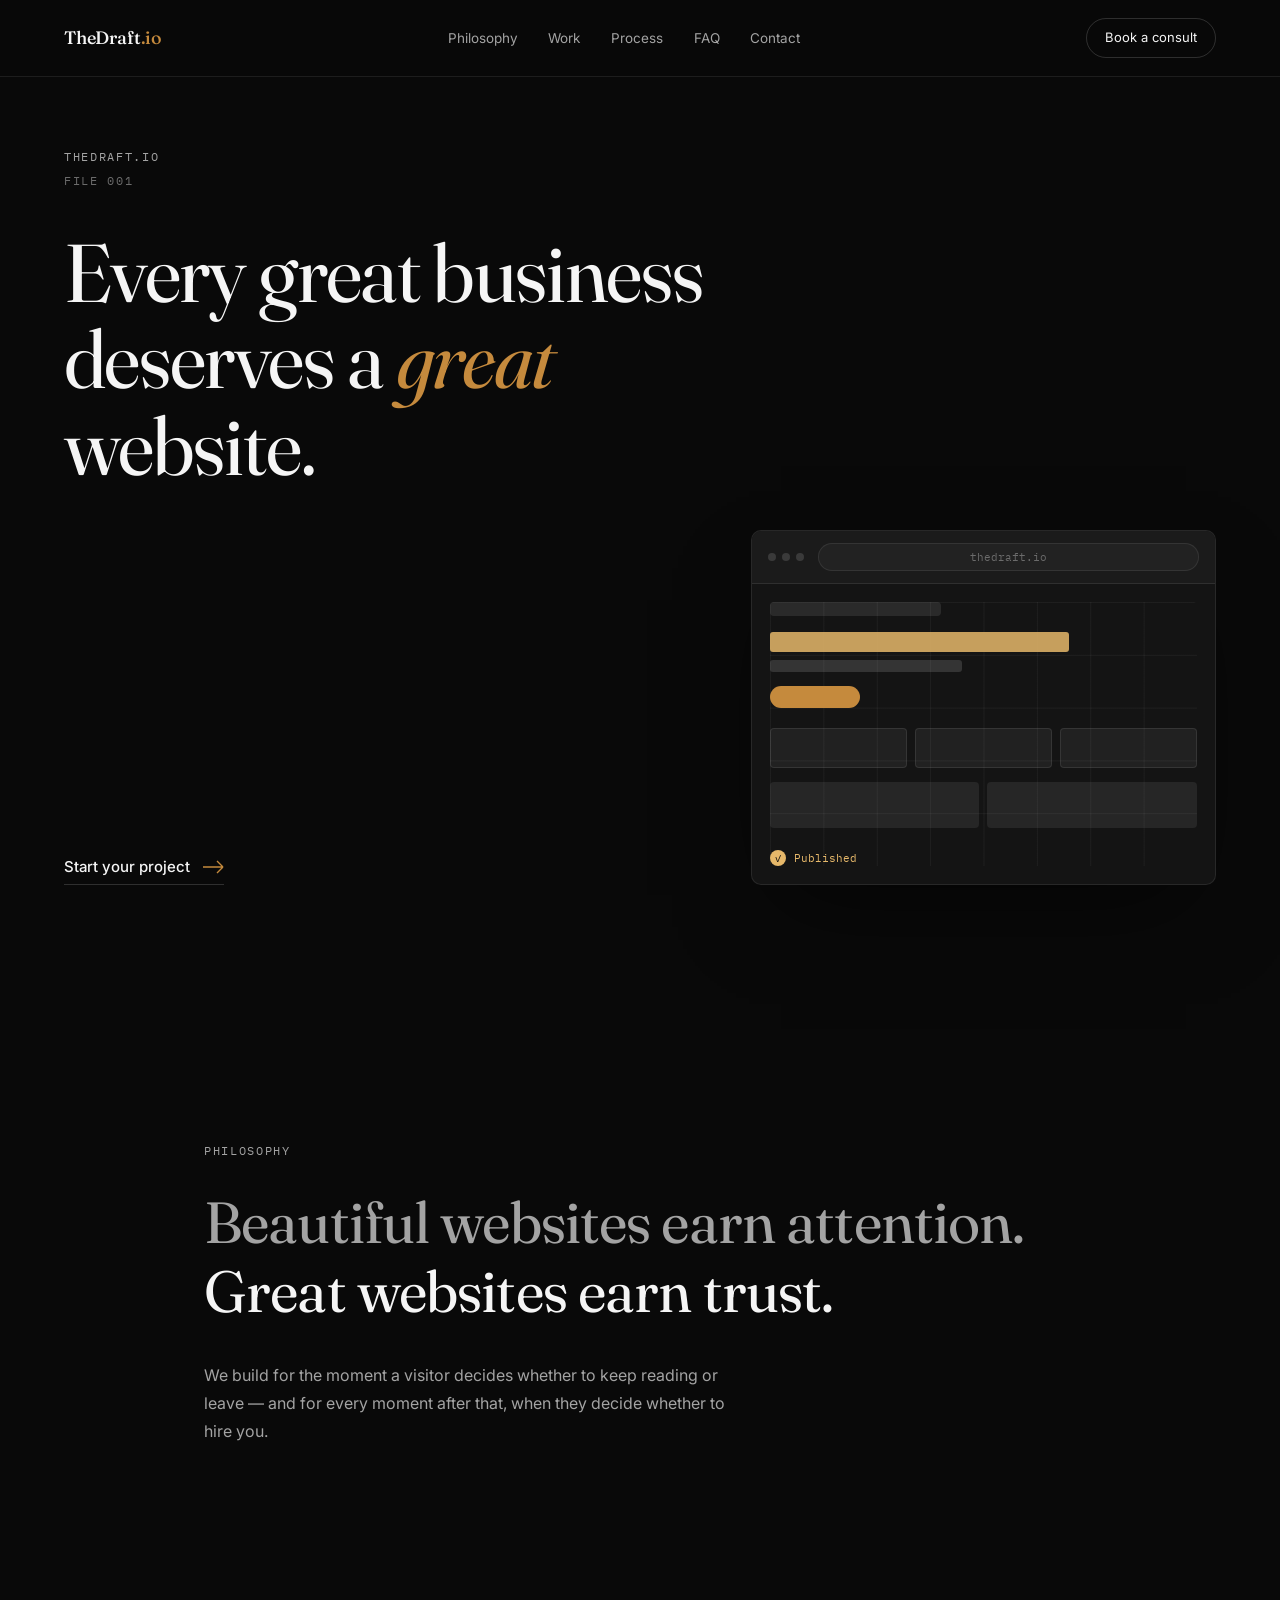
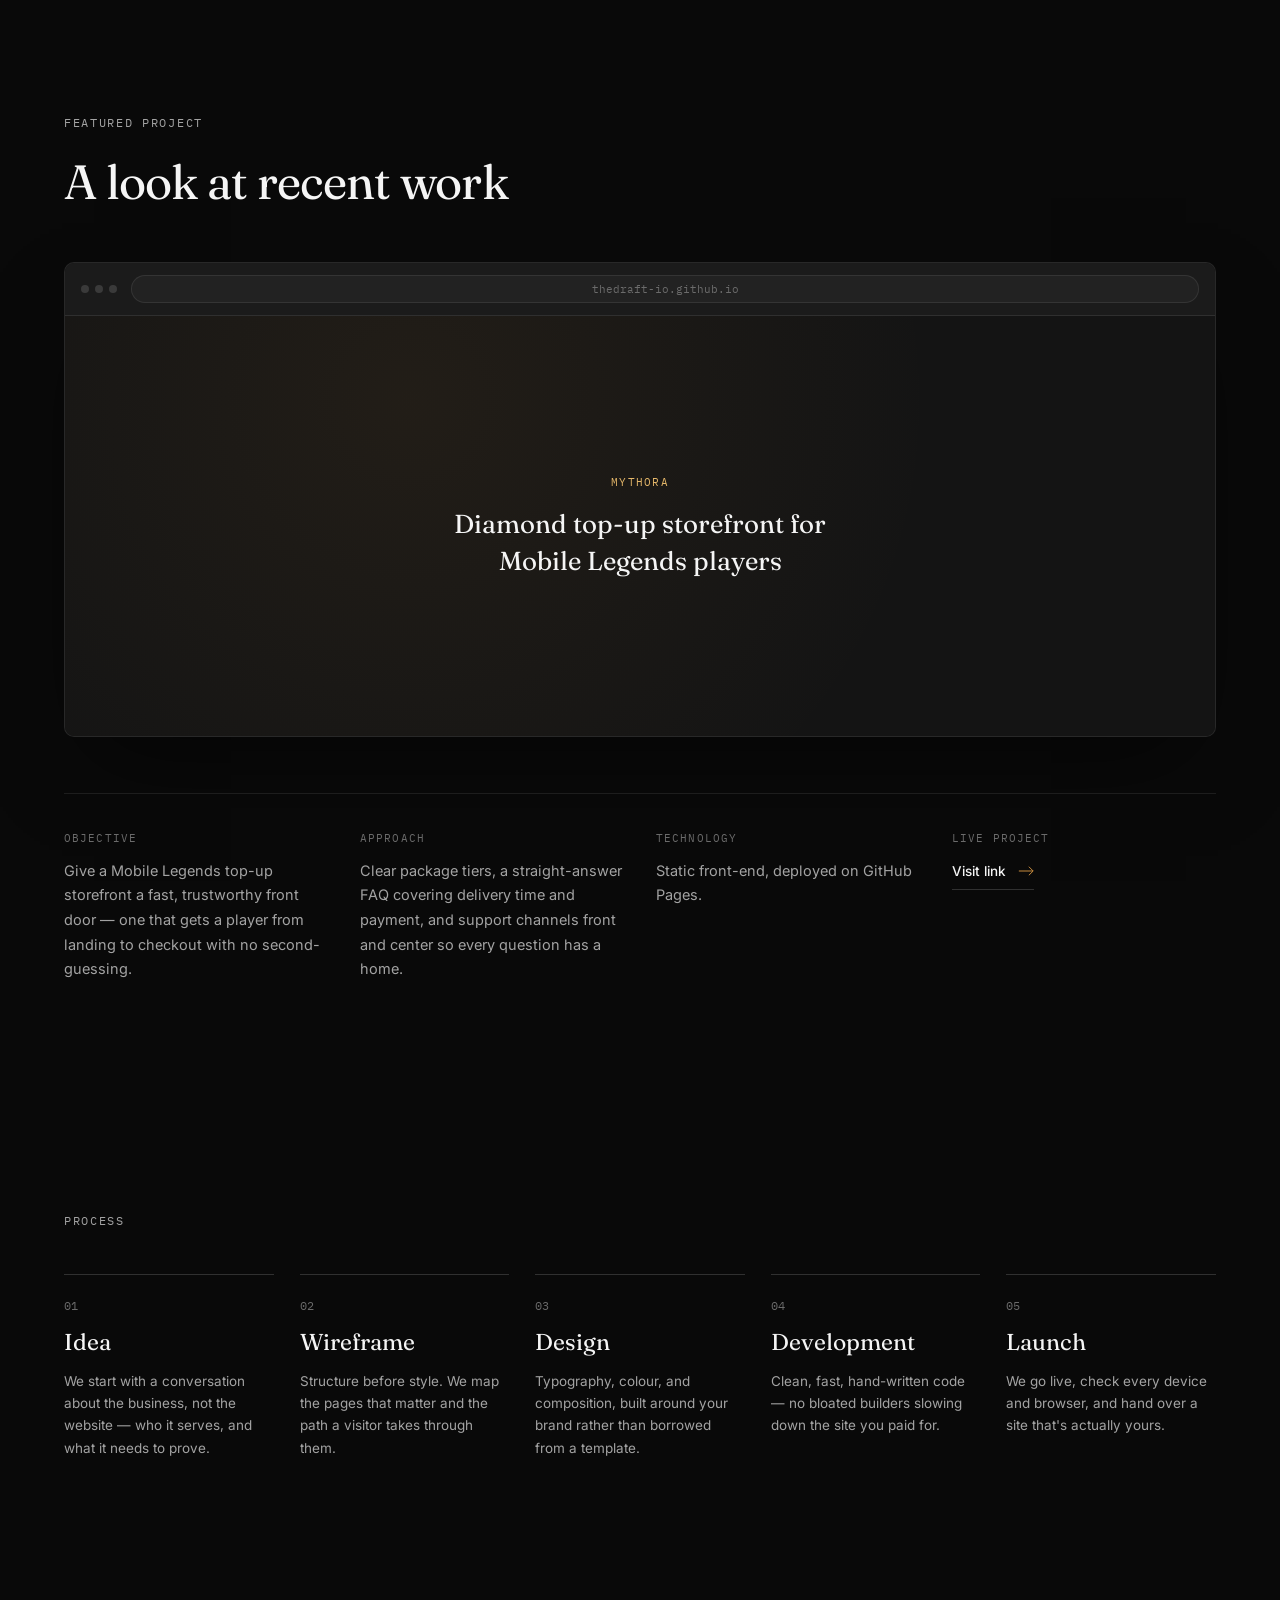
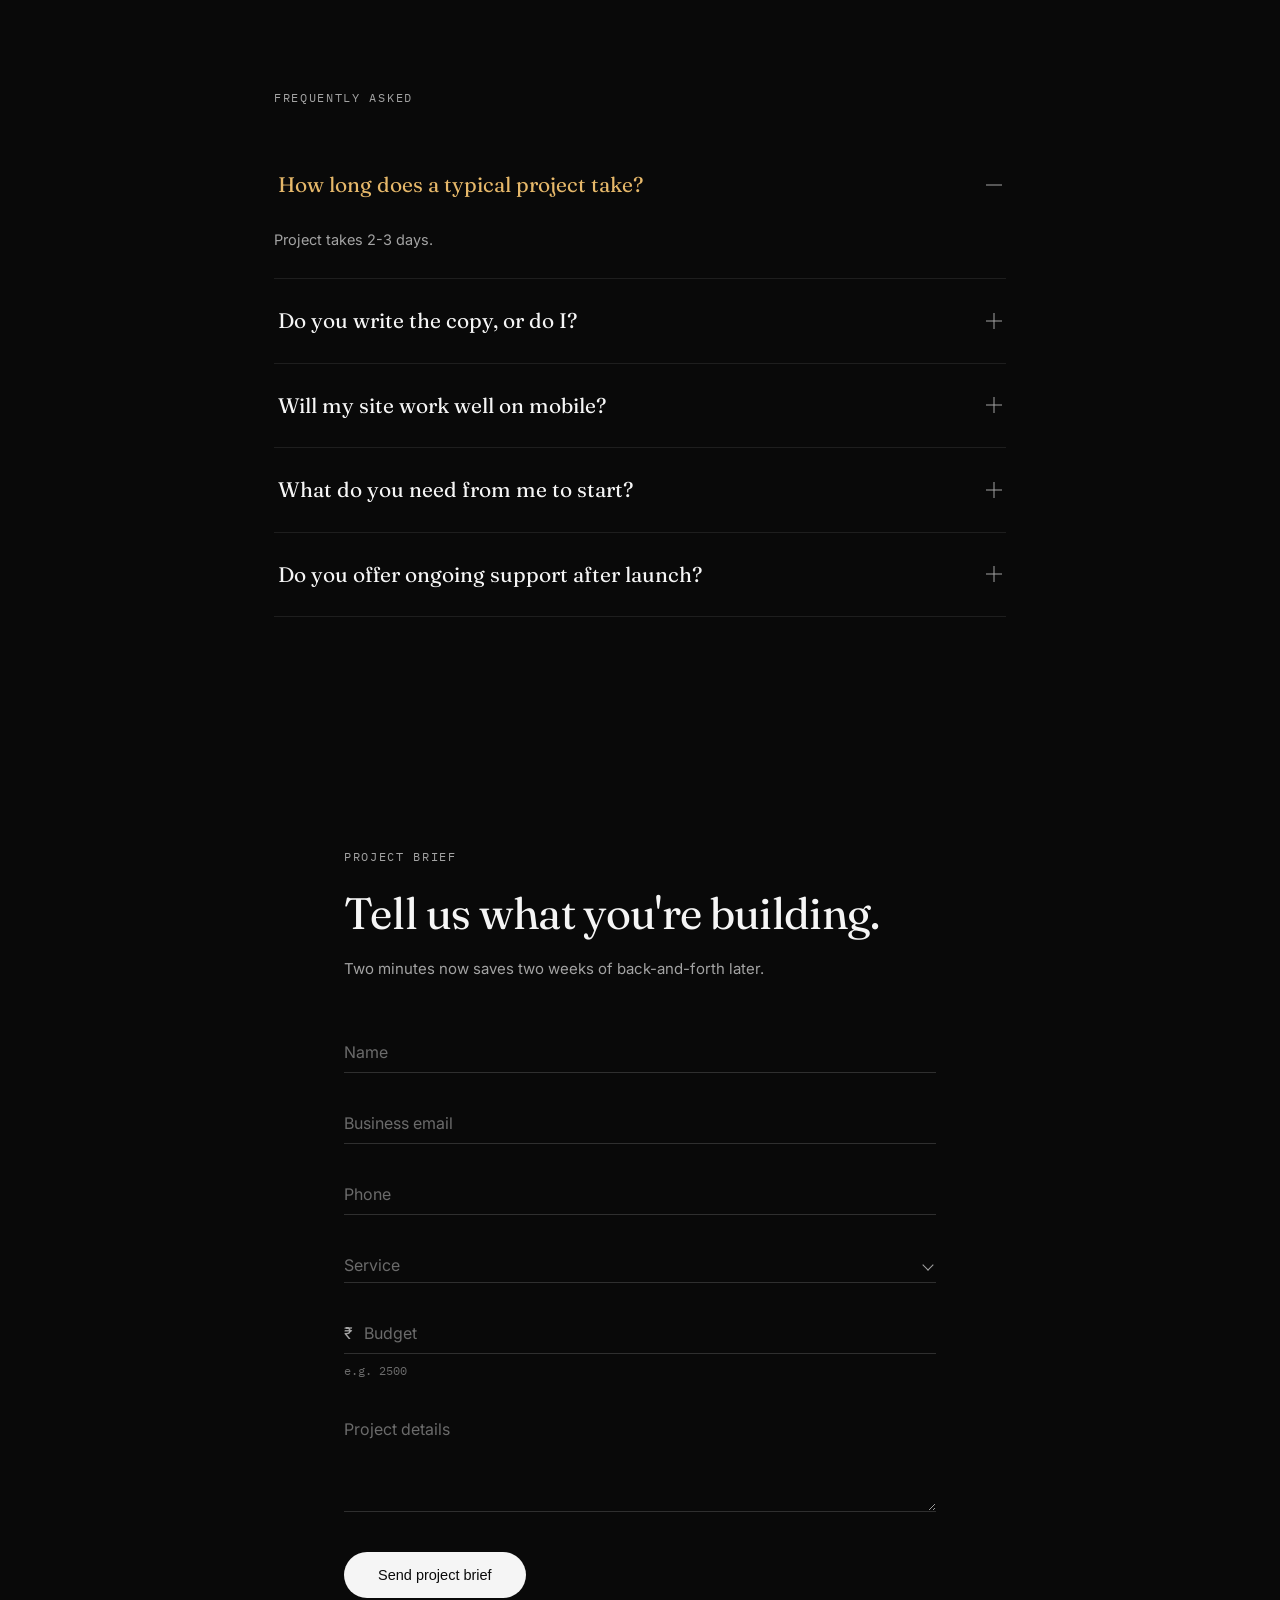
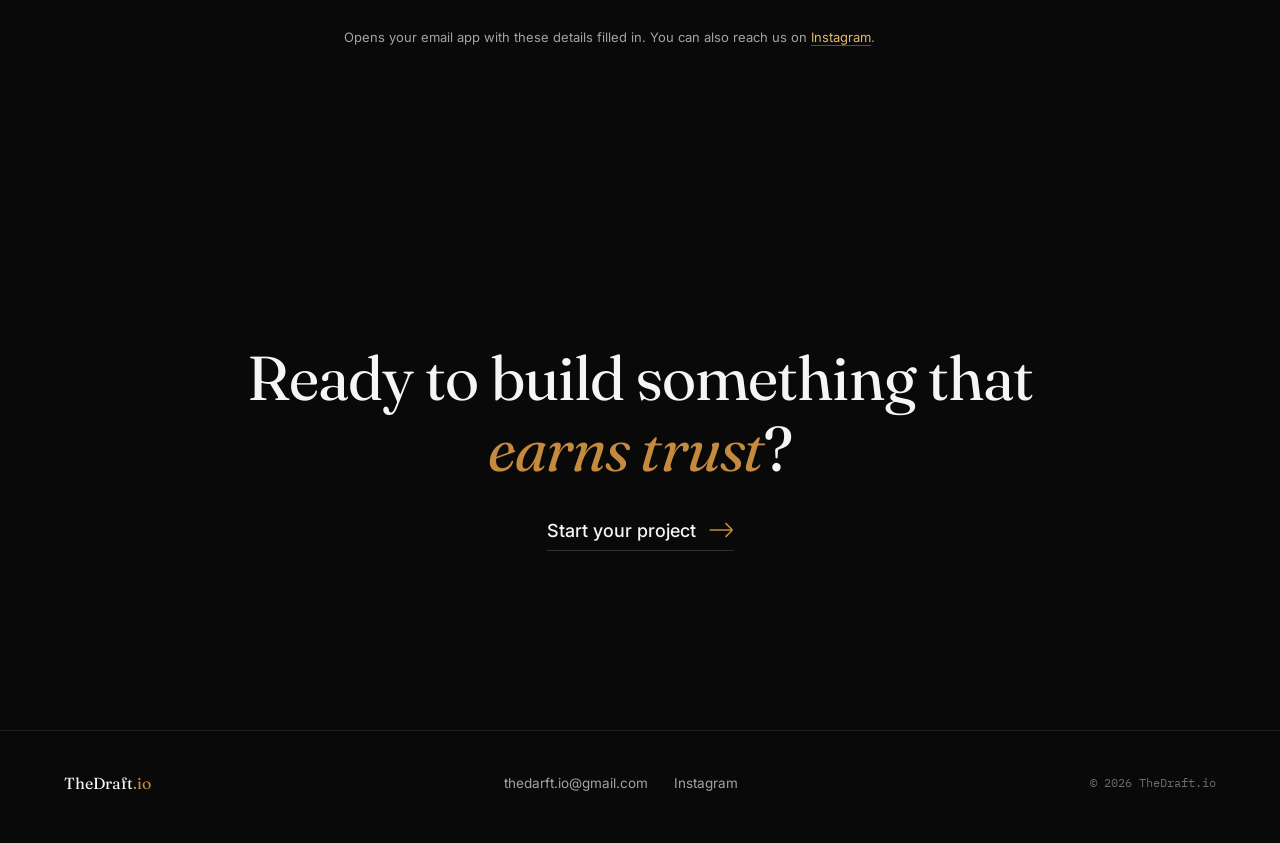
==== index.html @ 15a7a0ca "Rename index-8.html to index.html" ====
<!DOCTYPE html>
<html lang="en">
<head>
<meta charset="UTF-8">
<meta name="viewport" content="width=device-width, initial-scale=1.0">
<title>TheDraft.io — Every great business deserves a great website</title>
<meta name="description" content="TheDraft.io designs and builds websites, landing pages, and interfaces for businesses that want to be taken seriously online.">
<link rel="preconnect" href="https://fonts.googleapis.com">
<link rel="preconnect" href="https://fonts.gstatic.com" crossorigin>
<link href="https://fonts.googleapis.com/css2?family=Fraunces:opsz,wght@9..144,300;9..144,400;9..144,500;9..144,600&family=Inter:wght@300;400;500;600&family=IBM+Plex+Mono:wght@400;500&display=swap" rel="stylesheet">
<link rel="stylesheet" href="style.css">
</head>
<body>

<!-- ================= NAV ================= -->
<header class="nav" id="nav">
  <div class="nav__inner">
    <a href="#top" class="nav__mark">TheDraft<span class="nav__dot">.io</span></a>
    <nav class="nav__links" aria-label="Primary">
      <a href="#philosophy">Philosophy</a>
      <a href="#work">Work</a>
      <a href="#process">Process</a>
      <a href="#faq">FAQ</a>
      <a href="#contact">Contact</a>
    </nav>
    <a href="#contact" class="nav__cta"><span>Book a consult</span></a>
  </div>
</header>

<main>

  <!-- ================= HERO ================= -->
  <section class="hero" id="top">
    <div class="hero__grid">
      <div class="hero__top-left">
        <span class="eyebrow">TheDraft.io</span>
        <span class="eyebrow eyebrow--file">FILE 001</span>
      </div>

      <h1 class="hero__headline">
        Every great business deserves a <em>great</em> website.
      </h1>

      <div class="hero__bottom-left">
        <a href="#contact" class="link-arrow">
          <span>Start your project</span>
          <svg width="22" height="14" viewBox="0 0 22 14" fill="none" aria-hidden="true"><path d="M1 7H21M21 7L15 1M21 7L15 13" stroke="currentColor" stroke-width="1.4"/></svg>
        </a>
      </div>

      <div class="hero__browser" aria-hidden="true">
        <div class="browser">
          <div class="browser__chrome">
            <div class="browser__dots"><span></span><span></span><span></span></div>
            <div class="browser__bar">thedraft.io</div>
          </div>
          <div class="browser__canvas">
            <div class="bstage bstage-grid"></div>
            <div class="bstage bstage-navbar"></div>
            <div class="bstage bstage-hero">
              <div class="bstage-hero__line bstage-hero__line--lg"></div>
              <div class="bstage-hero__line bstage-hero__line--sm"></div>
            </div>
            <div class="bstage bstage-cta"></div>
            <div class="bstage bstage-services"><span></span><span></span><span></span></div>
            <div class="bstage bstage-portfolio"><span></span><span></span></div>
            <div class="bstage bstage-published"><span class="check">✓</span> Published</div>
          </div>
        </div>
      </div>
    </div>
  </section>

  <!-- ================= PHILOSOPHY ================= -->
  <section class="philosophy" id="philosophy">
    <p class="eyebrow">Philosophy</p>
    <p class="philosophy__statement">
      Beautiful websites earn attention.<br>
      <span class="statement--accent">Great websites earn trust.</span>
    </p>
    <p class="philosophy__sub">
      We build for the moment a visitor decides whether to keep reading or leave —
      and for every moment after that, when they decide whether to hire you.
    </p>
  </section>

  <!-- ================= FEATURED WORK ================= -->
  <section class="project" id="work">
    <div class="project__head">
      <span class="eyebrow">Featured Project</span>
      <h2 class="project__title">A look at recent work</h2>
    </div>

    <div class="project__frame">
      <div class="browser browser--large">
        <div class="browser__chrome">
          <div class="browser__dots"><span></span><span></span><span></span></div>
          <div class="browser__bar">thedraft-io.github.io</div>
        </div>
        <div class="browser__viewport">
          <div class="project__preview">
            <span class="project__preview-eyebrow">Mythora</span>
            <p class="project__preview-line">Diamond top-up storefront for Mobile Legends players</p>
          </div>
        </div>
      </div>
    </div>

    <div class="project__meta">
      <div class="project__meta-col">
        <span class="meta-label">Objective</span>
        <p>Give a Mobile Legends top-up storefront a fast, trustworthy front door — one that gets a player from landing to checkout with no second-guessing.</p>
      </div>
      <div class="project__meta-col">
        <span class="meta-label">Approach</span>
        <p>Clear package tiers, a straight-answer FAQ covering delivery time and payment, and support channels front and center so every question has a home.</p>
      </div>
      <div class="project__meta-col">
        <span class="meta-label">Technology</span>
        <p>Static front-end, deployed on GitHub Pages.</p>
      </div>
      <div class="project__meta-col">
        <span class="meta-label">Live Project</span>
        <p><a href="https://thedraft-io.github.io/Mythora.mlbb.topup/" target="_blank" rel="noopener noreferrer" class="link-arrow link-arrow--small">
          <span>Visit link</span>
          <svg width="16" height="10" viewBox="0 0 22 14" fill="none" aria-hidden="true"><path d="M1 7H21M21 7L15 1M21 7L15 13" stroke="currentColor" stroke-width="1.4"/></svg>
        </a></p>
      </div>
    </div>
  </section>

  <!-- ================= PROCESS ================= -->
  <section class="process" id="process">
    <span class="eyebrow">Process</span>
    <ol class="process__list">
      <li class="process__item">
        <span class="process__index">01</span>
        <span class="process__name">Idea</span>
        <p class="process__desc">We start with a conversation about the business, not the website — who it serves, and what it needs to prove.</p>
      </li>
      <li class="process__item">
        <span class="process__index">02</span>
        <span class="process__name">Wireframe</span>
        <p class="process__desc">Structure before style. We map the pages that matter and the path a visitor takes through them.</p>
      </li>
      <li class="process__item">
        <span class="process__index">03</span>
        <span class="process__name">Design</span>
        <p class="process__desc">Typography, colour, and composition, built around your brand rather than borrowed from a template.</p>
      </li>
      <li class="process__item">
        <span class="process__index">04</span>
        <span class="process__name">Development</span>
        <p class="process__desc">Clean, fast, hand-written code — no bloated builders slowing down the site you paid for.</p>
      </li>
      <li class="process__item">
        <span class="process__index">05</span>
        <span class="process__name">Launch</span>
        <p class="process__desc">We go live, check every device and browser, and hand over a site that's actually yours.</p>
      </li>
    </ol>
  </section>

  <!-- ================= FAQ ================= -->
  <section class="faq" id="faq">
    <span class="eyebrow">Frequently Asked</span>
    <div class="faq__list">
      <details class="faq__item" open>
        <summary><span>How long does a typical project take?</span><span class="faq__icon" aria-hidden="true"></span></summary>
        <p>Project takes 2-3 days.</p>
      </details>
      <details class="faq__item">
        <summary><span>Do you write the copy, or do I?</span><span class="faq__icon" aria-hidden="true"></span></summary>
        <p>Either works. We can draft copy for you to refine, or build around content you already have — whatever gets to a better result faster.</p>
      </details>
      <details class="faq__item">
        <summary><span>Will my site work well on mobile?</span><span class="faq__icon" aria-hidden="true"></span></summary>
        <p>Every project is designed mobile-first, then scaled up — not the other way around. It's tested across real devices before launch.</p>
      </details>
      <details class="faq__item">
        <summary><span>What do you need from me to start?</span><span class="faq__icon" aria-hidden="true"></span></summary>
        <p>A short brief — your business, your goals, and a budget range — is enough to begin. The form below takes about two minutes.</p>
      </details>
      <details class="faq__item">
        <summary><span>Do you offer ongoing support after launch?</span><span class="faq__icon" aria-hidden="true"></span></summary>
        <p>Yes. We're reachable directly by email, and happy to make updates or improvements as your business grows.</p>
      </details>
    </div>
  </section>

  <!-- ================= CONTACT FORM ================= -->
  <section class="brief" id="contact">
    <div class="brief__head">
      <span class="eyebrow">Project Brief</span>
      <h2>Tell us what you're building.</h2>
      <p>Two minutes now saves two weeks of back-and-forth later.</p>
    </div>

    <form class="brief__form" action="mailto:thedarft.io@gmail.com" method="post" enctype="text/plain">
      <div class="field">
        <input type="text" id="f-name" name="Name" required placeholder=" ">
        <label for="f-name">Name</label>
      </div>

      <div class="field">
        <input type="email" id="f-email" name="Email" required placeholder=" ">
        <label for="f-email">Business email</label>
      </div>

      <div class="field">
        <input type="tel" id="f-phone" name="Phone" required placeholder=" ">
        <label for="f-phone">Phone</label>
      </div>

      <div class="field field--select">
        <select id="f-service" name="Service" required>
          <option value="" disabled selected hidden></option>
          <option>Web Development</option>
          <option>Landing Pages</option>
          <option>UI/UX Design</option>
          <option>Website Redesign</option>
        </select>
        <label for="f-service">Service</label>
      </div>

      <div class="field field--budget">
        <span class="field__prefix" aria-hidden="true">₹</span>
        <input type="text" inputmode="numeric" pattern="[0-9]*" id="f-budget" name="Budget" required placeholder=" ">
        <label for="f-budget">Budget</label>
      </div>
      <p class="field__hint">e.g. 2500</p>

      <div class="field field--textarea">
        <textarea id="f-details" name="Project details" required rows="4" placeholder=" "></textarea>
        <label for="f-details">Project details</label>
      </div>

      <button type="submit" class="submit-btn"><span>Send project brief</span></button>
      <p class="brief__note">Opens your email app with these details filled in. You can also reach us on <a href="https://www.instagram.com/the_draft.io" target="_blank" rel="noopener noreferrer">Instagram</a>.</p>
    </form>
  </section>

  <!-- ================= FINAL CTA ================= -->
  <section class="final-cta">
    <h2>Ready to build something that <em>earns trust</em>?</h2>
    <a href="#contact" class="link-arrow link-arrow--large">
      <span>Start your project</span>
      <svg width="26" height="16" viewBox="0 0 22 14" fill="none" aria-hidden="true"><path d="M1 7H21M21 7L15 1M21 7L15 13" stroke="currentColor" stroke-width="1.4"/></svg>
    </a>
  </section>

</main>

<!-- ================= FOOTER ================= -->
<footer class="footer">
  <div class="footer__inner">
    <span class="footer__mark">TheDraft<span class="nav__dot">.io</span></span>
    <div class="footer__links">
      <a href="mailto:thedarft.io@gmail.com">thedarft.io@gmail.com</a>
      <a href="https://www.instagram.com/the_draft.io" target="_blank" rel="noopener noreferrer">Instagram</a>
    </div>
    <span class="footer__note">© 2026 TheDraft.io</span>
  </div>
</footer>

</body>
</html>
---- style.css ----
/* ============================================================
   TheDraft.io — CSS-only build (no JavaScript)
   ============================================================ */

:root {
  --bg: #090909;
  --surface: #141414;
  --surface-2: #1b1b1b;
  --text: #F5F5F5;
  --text-secondary: #A3A3A3;
  --text-tertiary: #6b6b6b;
  --accent: #C58A3D;
  --highlight: #E6B86A;
  --line: rgba(245,245,245,0.09);
  --line-strong: rgba(245,245,245,0.16);

  --serif: "Fraunces", Georgia, serif;
  --sans: "Inter", -apple-system, BlinkMacSystemFont, sans-serif;
  --mono: "IBM Plex Mono", monospace;

  --ease: cubic-bezier(0.16, 1, 0.3, 1);
  --gutter: clamp(20px, 5vw, 64px);
  --col-gap: clamp(16px, 2vw, 28px);
}

*, *::before, *::after { box-sizing: border-box; }

html { scroll-behavior: smooth; }

@media (prefers-reduced-motion: reduce) {
  html { scroll-behavior: auto; }
  *, *::before, *::after {
    animation-duration: 0.001ms !important;
    animation-iteration-count: 1 !important;
    transition-duration: 0.001ms !important;
  }
}

body {
  margin: 0;
  background: var(--bg);
  color: var(--text);
  font-family: var(--sans);
  font-weight: 400;
  line-height: 1.5;
  -webkit-font-smoothing: antialiased;
  overflow-x: hidden;
  scroll-padding-top: 90px;
}

a { color: inherit; text-decoration: none; }
ul, ol { margin: 0; padding: 0; list-style: none; }

:focus-visible { outline: 1.5px solid var(--highlight); outline-offset: 3px; }

.eyebrow {
  display: block;
  font-family: var(--mono);
  font-size: 12px;
  letter-spacing: 0.14em;
  text-transform: uppercase;
  color: var(--text-secondary);
}

em { color: var(--accent); font-style: italic; }

/* ============================================================
   NAV — always-on glass, no scroll-driven JS
   ============================================================ */
.nav {
  position: sticky;
  top: 0; left: 0; right: 0;
  z-index: 100;
  padding: 18px var(--gutter);
  background: rgba(9,9,9,0.72);
  backdrop-filter: blur(14px) saturate(140%);
  -webkit-backdrop-filter: blur(14px) saturate(140%);
  border-bottom: 1px solid var(--line);
}
.nav__inner {
  max-width: 1400px;
  margin: 0 auto;
  display: flex;
  align-items: center;
  justify-content: space-between;
  gap: 24px;
}
.nav__mark { font-family: var(--serif); font-size: 18px; font-weight: 500; letter-spacing: -0.01em; }
.nav__dot { color: var(--accent); }
.nav__links { display: flex; gap: clamp(16px, 2.4vw, 34px); font-size: 13.5px; color: var(--text-secondary); }
.nav__links a { position: relative; padding: 4px 0; transition: color 0.3s ease; }
.nav__links a:hover { color: var(--text); }
.nav__links a::after {
  content: "";
  position: absolute;
  left: 0; bottom: 0;
  width: 100%; height: 1px;
  background: var(--highlight);
  transform: scaleX(0);
  transform-origin: right;
  transition: transform 0.4s var(--ease);
}
.nav__links a:hover::after { transform: scaleX(1); transform-origin: left; }

.nav__cta {
  font-size: 13px;
  border: 1px solid var(--line-strong);
  padding: 9px 18px;
  border-radius: 100px;
  white-space: nowrap;
  transition: border-color 0.35s ease, background 0.35s ease, transform 0.35s ease;
  display: inline-block;
}
.nav__cta:hover { border-color: var(--accent); background: rgba(197,138,61,0.08); transform: translateY(-2px); }

@media (max-width: 780px) { .nav__links { display: none; } }

/* ============================================================
   HERO
   ============================================================ */
.hero {
  min-height: 100svh;
  padding: 60px var(--gutter) 80px;
  display: flex;
  flex-direction: column;
  justify-content: center;
}
.hero__grid {
  max-width: 1400px;
  margin: 0 auto;
  width: 100%;
  display: grid;
  grid-template-columns: repeat(12, 1fr);
  column-gap: var(--col-gap);
  row-gap: 40px;
  align-items: start;
}
.hero__top-left {
  grid-column: 1 / 6;
  display: flex;
  flex-direction: column;
  gap: 6px;
  opacity: 0;
  animation: fadeUp 0.8s var(--ease) 0.1s forwards;
}
.eyebrow--file { color: var(--text-tertiary); }

.hero__headline {
  grid-column: 1 / 8;
  font-family: var(--serif);
  font-weight: 400;
  font-size: clamp(38px, 6.4vw, 84px);
  line-height: 1.06;
  letter-spacing: -0.02em;
  margin: 0;
  opacity: 0;
  animation: fadeUp 0.9s var(--ease) 0.3s forwards, float 6s ease-in-out 1.4s infinite;
}

.hero__bottom-left {
  grid-column: 1 / 6;
  align-self: end;
  opacity: 0;
  animation: fadeUp 0.8s var(--ease) 0.9s forwards;
}

.hero__browser {
  grid-column: 8 / 13;
  align-self: center;
  opacity: 0;
  animation: fadeUp 0.9s var(--ease) 0.6s forwards;
}

@keyframes fadeUp {
  from { opacity: 0; transform: translateY(20px); }
  to { opacity: 1; transform: translateY(0); }
}
@keyframes float {
  0%, 100% { transform: translateY(0); }
  50% { transform: translateY(-8px); }
}

.link-arrow {
  display: inline-flex;
  align-items: center;
  gap: 12px;
  font-size: 15px;
  font-weight: 500;
  color: var(--text);
  border-bottom: 1px solid var(--line-strong);
  padding-bottom: 6px;
  transition: border-color 0.3s ease;
}
.link-arrow:hover { border-color: var(--highlight); }
.link-arrow svg { flex-shrink: 0; color: var(--accent); transition: transform 0.4s var(--ease); }
.link-arrow:hover svg { transform: translateX(5px); }
.link-arrow--small { font-size: 13.5px; }
.link-arrow--large { font-size: 18px; margin-top: 32px; }

/* Browser chrome (shared) */
.browser {
  background: var(--surface);
  border: 1px solid var(--line);
  border-radius: 10px;
  overflow: hidden;
  box-shadow: 0 40px 90px -30px rgba(0,0,0,0.6);
  transition: transform 0.5s var(--ease), box-shadow 0.5s var(--ease);
}
.hero__browser:hover .browser,
.project__frame:hover .browser {
  transform: translateY(-4px);
  box-shadow: 0 50px 110px -30px rgba(0,0,0,0.7);
}
.browser__chrome {
  display: flex;
  align-items: center;
  gap: 14px;
  padding: 12px 16px;
  background: var(--surface-2);
  border-bottom: 1px solid var(--line);
}
.browser__dots { display: flex; gap: 6px; }
.browser__dots span { width: 8px; height: 8px; border-radius: 50%; background: rgba(245,245,245,0.14); }
.browser__bar {
  flex: 1;
  font-family: var(--mono);
  font-size: 11px;
  color: var(--text-tertiary);
  background: rgba(245,245,245,0.03);
  border: 1px solid var(--line);
  border-radius: 100px;
  padding: 5px 12px;
  text-align: center;
}

.browser__canvas {
  position: relative;
  height: 300px;
  padding: 18px;
  display: flex;
  flex-direction: column;
  gap: 10px;
}
.bstage { opacity: 0; border-radius: 4px; animation: bstageIn 0.6s var(--ease) forwards; animation-iteration-count: 1; }
.bstage-grid { position: absolute; inset: 18px; background-image: linear-gradient(to right, rgba(245,245,245,0.05) 1px, transparent 1px), linear-gradient(to bottom, rgba(245,245,245,0.05) 1px, transparent 1px); background-size: 12.5% 100%, 100% 20%; z-index: 0; animation-delay: 1.2s; }
.bstage-navbar { height: 14px; width: 40%; background: rgba(245,245,245,0.1); z-index: 1; animation-delay: 1.5s; }
.bstage-hero { z-index: 1; display: flex; flex-direction: column; gap: 8px; margin-top: 6px; animation-delay: 1.8s; }
.bstage-hero__line { height: 12px; border-radius: 3px; background: rgba(245,245,245,0.14); }
.bstage-hero__line--lg { width: 70%; height: 20px; background: var(--highlight); opacity: 0.85; }
.bstage-hero__line--sm { width: 45%; }
.bstage-cta { z-index: 1; width: 90px; height: 22px; border-radius: 100px; background: var(--accent); margin-top: 4px; animation-delay: 2.1s; }
.bstage-services { z-index: 1; display: flex; gap: 8px; margin-top: 10px; animation-delay: 2.4s; }
.bstage-services span { flex: 1; height: 40px; border-radius: 4px; background: rgba(245,245,245,0.06); border: 1px solid var(--line); }
.bstage-portfolio { z-index: 1; display: flex; gap: 8px; margin-top: 4px; animation-delay: 2.7s; }
.bstage-portfolio span { flex: 1; height: 46px; border-radius: 4px; background: rgba(245,245,245,0.08); }
.bstage-published { z-index: 1; margin-top: auto; font-family: var(--mono); font-size: 11px; color: var(--highlight); display: flex; align-items: center; gap: 8px; animation-delay: 3s; }
.bstage-published .check { display: inline-flex; align-items: center; justify-content: center; width: 16px; height: 16px; border-radius: 50%; background: var(--highlight); color: #090909; font-size: 10px; }
@keyframes bstageIn { to { opacity: 1; } }

@media (max-width: 980px) {
  .hero__top-left, .hero__headline, .hero__bottom-left, .hero__browser { grid-column: 1 / 13; }
  .hero__headline { font-size: clamp(34px, 9vw, 52px); }
}

/* ============================================================
   PHILOSOPHY
   ============================================================ */
.philosophy {
  padding: clamp(80px, 12vw, 160px) var(--gutter);
  max-width: 1000px;
  margin: 0 auto;
}
.philosophy__statement {
  font-family: var(--serif);
  font-size: clamp(30px, 5vw, 58px);
  line-height: 1.18;
  letter-spacing: -0.015em;
  margin: 28px 0 36px;
  color: var(--text-secondary);
}
.statement--accent { color: var(--text); }
.philosophy__sub { max-width: 540px; font-size: 16px; line-height: 1.75; color: var(--text-secondary); margin: 0; }

/* ============================================================
   FEATURED WORK
   ============================================================ */
.project { padding: clamp(60px, 9vw, 120px) var(--gutter); max-width: 1400px; margin: 0 auto; }
.project__head { margin-bottom: 44px; }
.project__title { font-family: var(--serif); font-weight: 400; font-size: clamp(30px, 4vw, 48px); margin: 14px 0 0; letter-spacing: -0.015em; }

.browser--large .browser__viewport {
  height: clamp(240px, 40vw, 420px);
  position: relative;
  display: flex;
  align-items: center;
  justify-content: center;
  background: radial-gradient(circle at 30% 20%, rgba(197,138,61,0.08), transparent 60%), var(--surface);
}
.project__preview { text-align: center; padding: 40px; }
.project__preview-eyebrow {
  font-family: var(--mono);
  font-size: 11px;
  letter-spacing: 0.12em;
  text-transform: uppercase;
  color: var(--highlight);
  display: block;
  margin-bottom: 16px;
}
.project__preview-line {
  font-family: var(--serif);
  font-size: clamp(19px, 2.4vw, 26px);
  line-height: 1.4;
  color: var(--text);
  margin: 0;
  max-width: 420px;
}

.project__meta { margin-top: 56px; display: grid; grid-template-columns: repeat(4, 1fr); gap: 32px; border-top: 1px solid var(--line); padding-top: 36px; }
.meta-label { display: block; font-family: var(--mono); font-size: 11px; letter-spacing: 0.1em; text-transform: uppercase; color: var(--text-tertiary); margin-bottom: 12px; }
.project__meta-col p { font-size: 14.5px; line-height: 1.7; color: var(--text-secondary); margin: 0; }

@media (max-width: 900px) { .project__meta { grid-template-columns: repeat(2, 1fr); } }
@media (max-width: 560px) { .project__meta { grid-template-columns: 1fr; } }

/* ============================================================
   PROCESS
   ============================================================ */
.process { padding: clamp(60px, 9vw, 120px) var(--gutter); max-width: 1400px; margin: 0 auto; }
.process__list { margin-top: 44px; display: grid; grid-template-columns: repeat(5, 1fr); gap: var(--col-gap); }
.process__item {
  border-top: 1px solid var(--line-strong);
  padding-top: 22px;
  display: flex;
  flex-direction: column;
  gap: 10px;
  transition: border-color 0.4s ease, transform 0.4s ease;
}
.process__item:hover { border-top-color: var(--highlight); transform: translateY(-4px); }
.process__index { font-family: var(--mono); font-size: 12px; color: var(--text-tertiary); }
.process__item:hover .process__index { color: var(--highlight); }
.process__name { font-family: var(--serif); font-size: clamp(19px, 1.8vw, 23px); }
.process__desc { font-size: 13.5px; line-height: 1.65; color: var(--text-secondary); margin: 0; }

@media (max-width: 900px) { .process__list { grid-template-columns: repeat(2, 1fr); } }
@media (max-width: 560px) { .process__list { grid-template-columns: 1fr; } }

/* ============================================================
   FAQ — native <details>, no JS
   ============================================================ */
.faq { padding: clamp(60px, 9vw, 120px) var(--gutter); max-width: 860px; margin: 0 auto; }
.faq__list { margin-top: 36px; }
.faq__item { border-bottom: 1px solid var(--line); }
.faq__item summary {
  list-style: none;
  cursor: pointer;
  display: flex;
  align-items: center;
  justify-content: space-between;
  padding: 26px 4px;
  font-family: var(--serif);
  font-size: clamp(17px, 2vw, 21px);
  gap: 24px;
  transition: color 0.3s ease;
}
.faq__item summary:hover { color: var(--highlight); }
.faq__item summary::-webkit-details-marker { display: none; }
.faq__icon { position: relative; flex-shrink: 0; width: 16px; height: 16px; }
.faq__icon::before, .faq__icon::after { content: ""; position: absolute; background: var(--text-secondary); transition: transform 0.35s ease, opacity 0.35s ease; }
.faq__icon::before { top: 50%; left: 0; width: 100%; height: 1px; transform: translateY(-50%); }
.faq__icon::after { left: 50%; top: 0; height: 100%; width: 1px; transform: translateX(-50%); }
.faq__item[open] .faq__icon::after { opacity: 0; transform: translateX(-50%) rotate(90deg); }
.faq__item[open] summary { color: var(--highlight); }
.faq__item p { margin: 0 0 26px; max-width: 640px; font-size: 14.5px; line-height: 1.75; color: var(--text-secondary); }

/* ============================================================
   CONTACT FORM — CSS-only floating labels
   ============================================================ */
.brief { padding: clamp(60px, 9vw, 120px) var(--gutter); max-width: 720px; margin: 0 auto; }
.brief__head h2 { font-family: var(--serif); font-weight: 400; font-size: clamp(28px, 4vw, 44px); margin: 14px 0 12px; letter-spacing: -0.015em; }
.brief__head p { color: var(--text-secondary); font-size: 15px; margin: 0; }

.brief__form { margin-top: 48px; display: flex; flex-direction: column; gap: 26px; }

.field { position: relative; }
.field input, .field select, .field textarea {
  width: 100%;
  background: transparent;
  border: none;
  border-bottom: 1px solid var(--line-strong);
  color: var(--text);
  font-family: var(--sans);
  font-size: 16px;
  padding: 12px 0;
  outline: none;
  transition: border-color 0.3s ease;
  border-radius: 0;
}
.field--budget input { padding-left: 20px; }
.field textarea { resize: vertical; min-height: 90px; padding-top: 14px; }
.field input:focus, .field select:focus, .field textarea:focus { border-bottom-color: var(--highlight); }

.field label {
  position: absolute;
  left: 0; top: 12px;
  color: var(--text-tertiary);
  font-size: 16px;
  pointer-events: none;
  transition: transform 0.25s ease, font-size 0.25s ease, color 0.25s ease;
  transform-origin: left top;
}
.field--budget label { left: 20px; }

.field input:focus + label,
.field input:not(:placeholder-shown) + label,
.field textarea:focus + label,
.field textarea:not(:placeholder-shown) + label,
.field select:focus + label,
.field select:valid + label {
  transform: translateY(-22px);
  font-size: 11.5px;
  letter-spacing: 0.06em;
  text-transform: uppercase;
  color: var(--accent);
}

.field--select select { color: var(--text); appearance: none; }
.field--select::after {
  content: "";
  position: absolute;
  right: 4px; top: 20px;
  width: 8px; height: 8px;
  border-right: 1.4px solid var(--text-secondary);
  border-bottom: 1.4px solid var(--text-secondary);
  transform: rotate(45deg);
  pointer-events: none;
}
.field--select select:required:invalid { color: var(--text-tertiary); }
.field--select select option { background: var(--surface); color: var(--text); }

.field__prefix { position: absolute; left: 0; top: 12px; color: var(--text-secondary); font-size: 16px; }
.field__hint { margin: -18px 0 0; font-size: 11.5px; color: var(--text-tertiary); font-family: var(--mono); }

.submit-btn {
  margin-top: 8px;
  align-self: flex-start;
  background: var(--text);
  color: #0a0a0a;
  border: none;
  padding: 15px 34px;
  border-radius: 100px;
  font-size: 14.5px;
  font-weight: 500;
  cursor: pointer;
  transition: background 0.3s ease, transform 0.3s ease;
}
.submit-btn:hover { background: var(--highlight); transform: translateY(-2px); }
.brief__note { font-size: 13px; color: var(--text-secondary); margin: 4px 0 0; }
.brief__note a { color: var(--highlight); border-bottom: 1px solid rgba(230,184,106,0.4); }

/* ============================================================
   FINAL CTA
   ============================================================ */
.final-cta {
  padding: clamp(90px, 14vw, 200px) var(--gutter);
  max-width: 1000px;
  margin: 0 auto;
  text-align: center;
  display: flex;
  flex-direction: column;
  align-items: center;
}
.final-cta h2 {
  font-family: var(--serif);
  font-weight: 400;
  font-size: clamp(30px, 5.6vw, 62px);
  line-height: 1.15;
  letter-spacing: -0.015em;
  margin: 0;
}

/* ============================================================
   FOOTER
   ============================================================ */
.footer { border-top: 1px solid var(--line); padding: 40px var(--gutter) 48px; }
.footer__inner { max-width: 1400px; margin: 0 auto; display: flex; flex-wrap: wrap; align-items: center; justify-content: space-between; gap: 20px; }
.footer__mark { font-family: var(--serif); font-size: 16px; }
.footer__links { display: flex; gap: 26px; font-size: 13.5px; color: var(--text-secondary); }
.footer__links a { transition: color 0.3s ease; }
.footer__links a:hover { color: var(--highlight); }
.footer__note { font-size: 12px; color: var(--text-tertiary); font-family: var(--mono); }
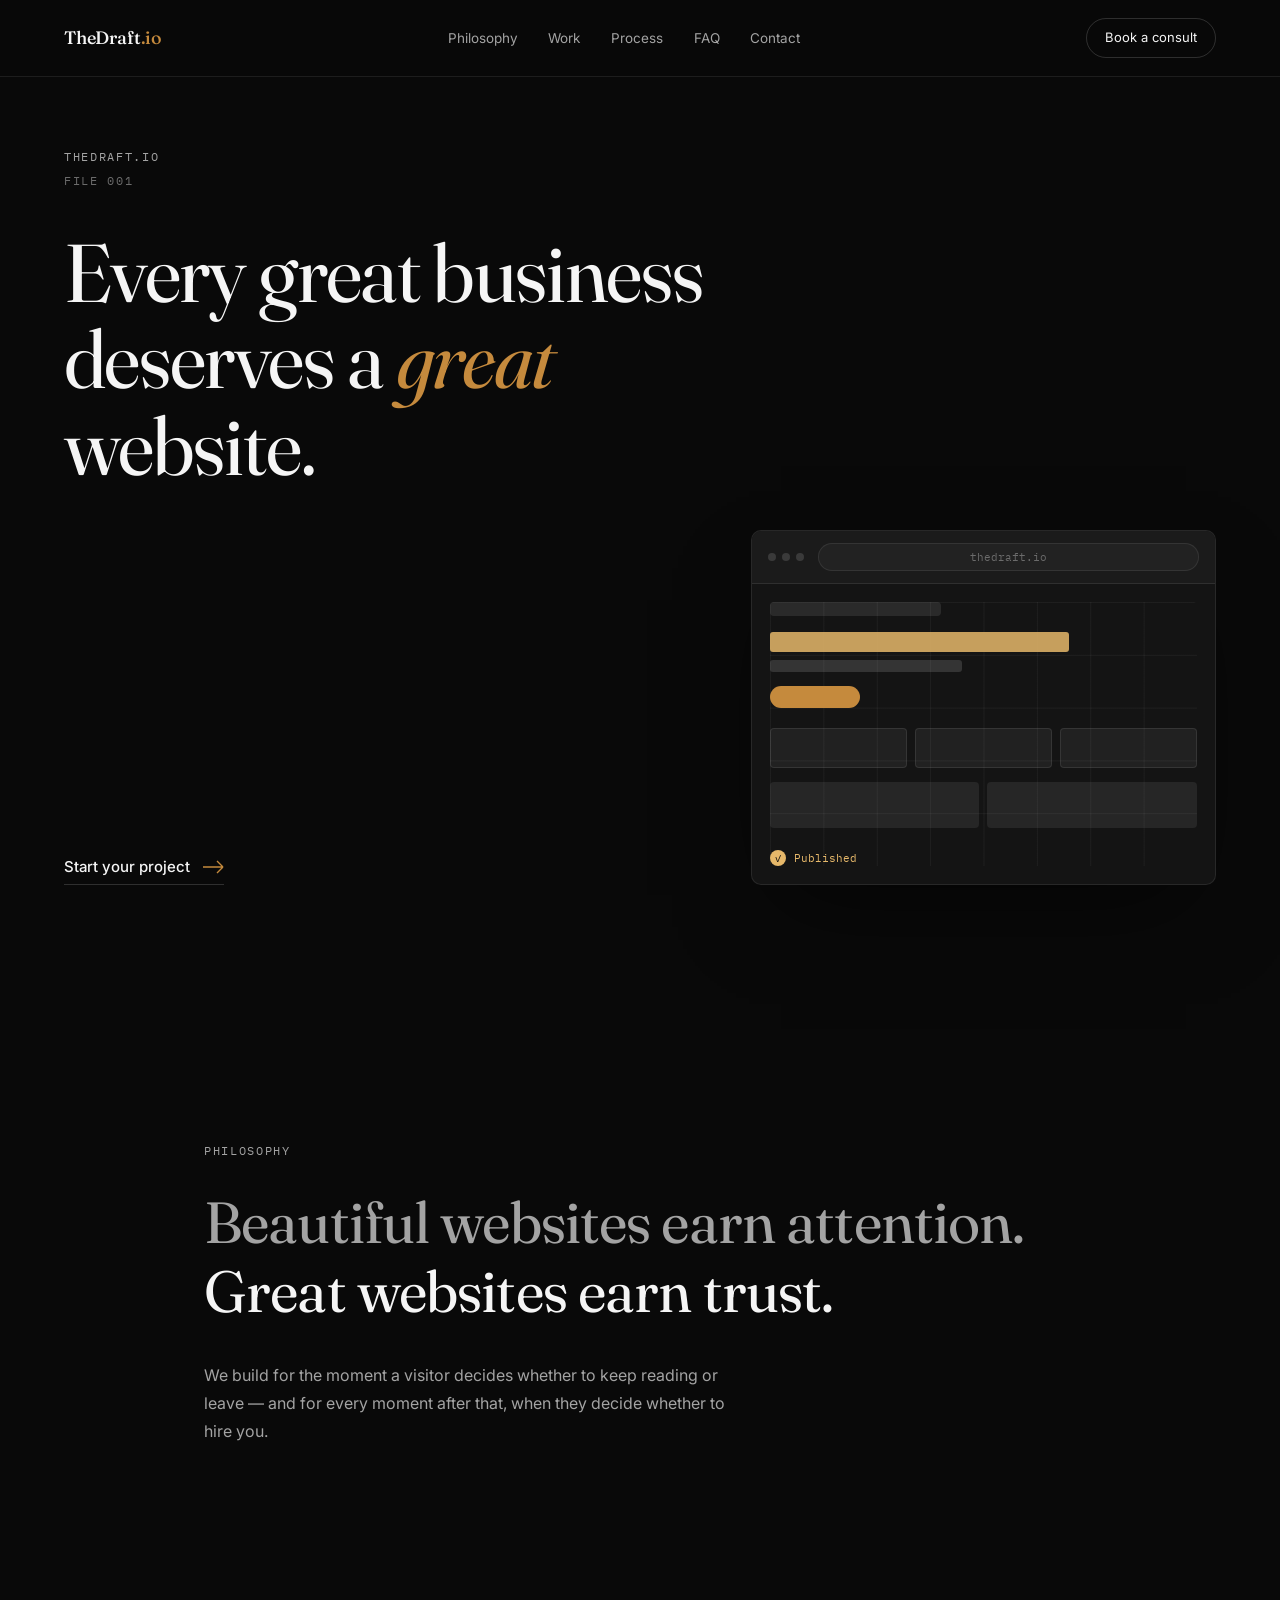
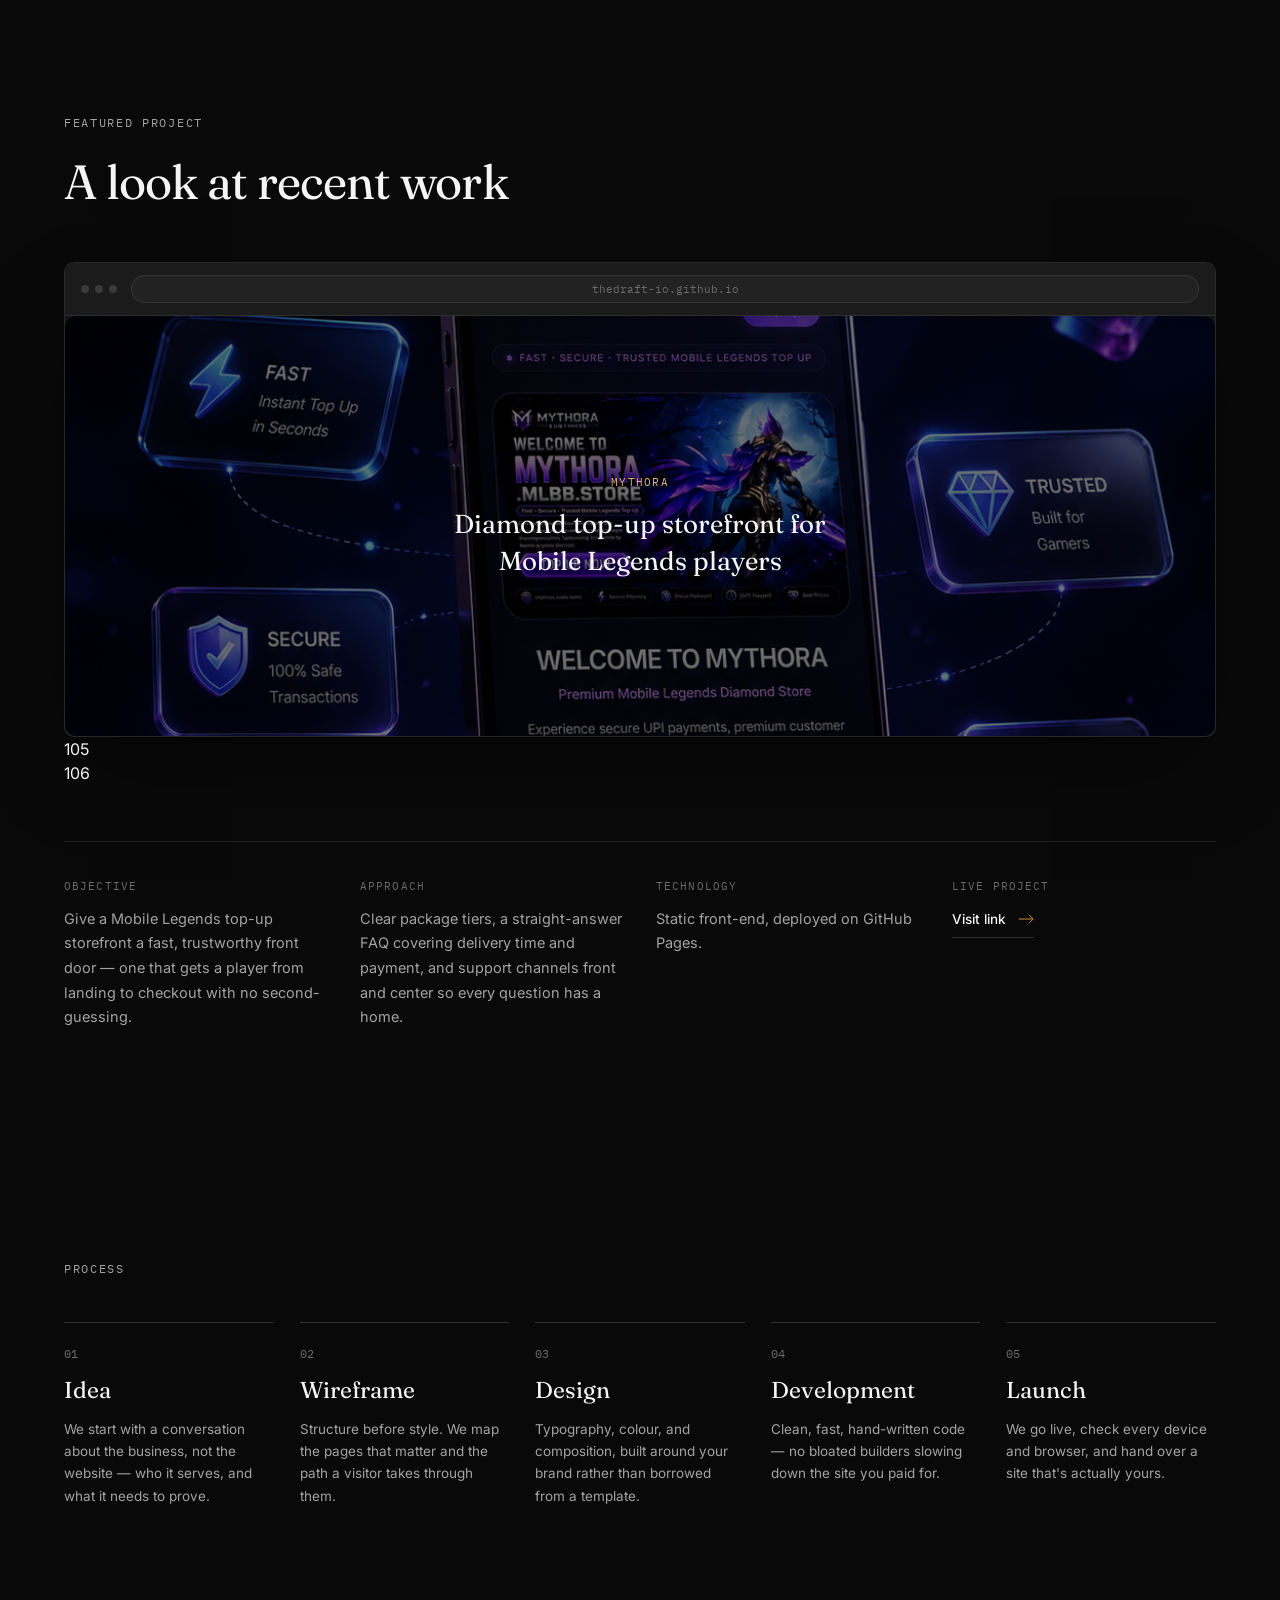
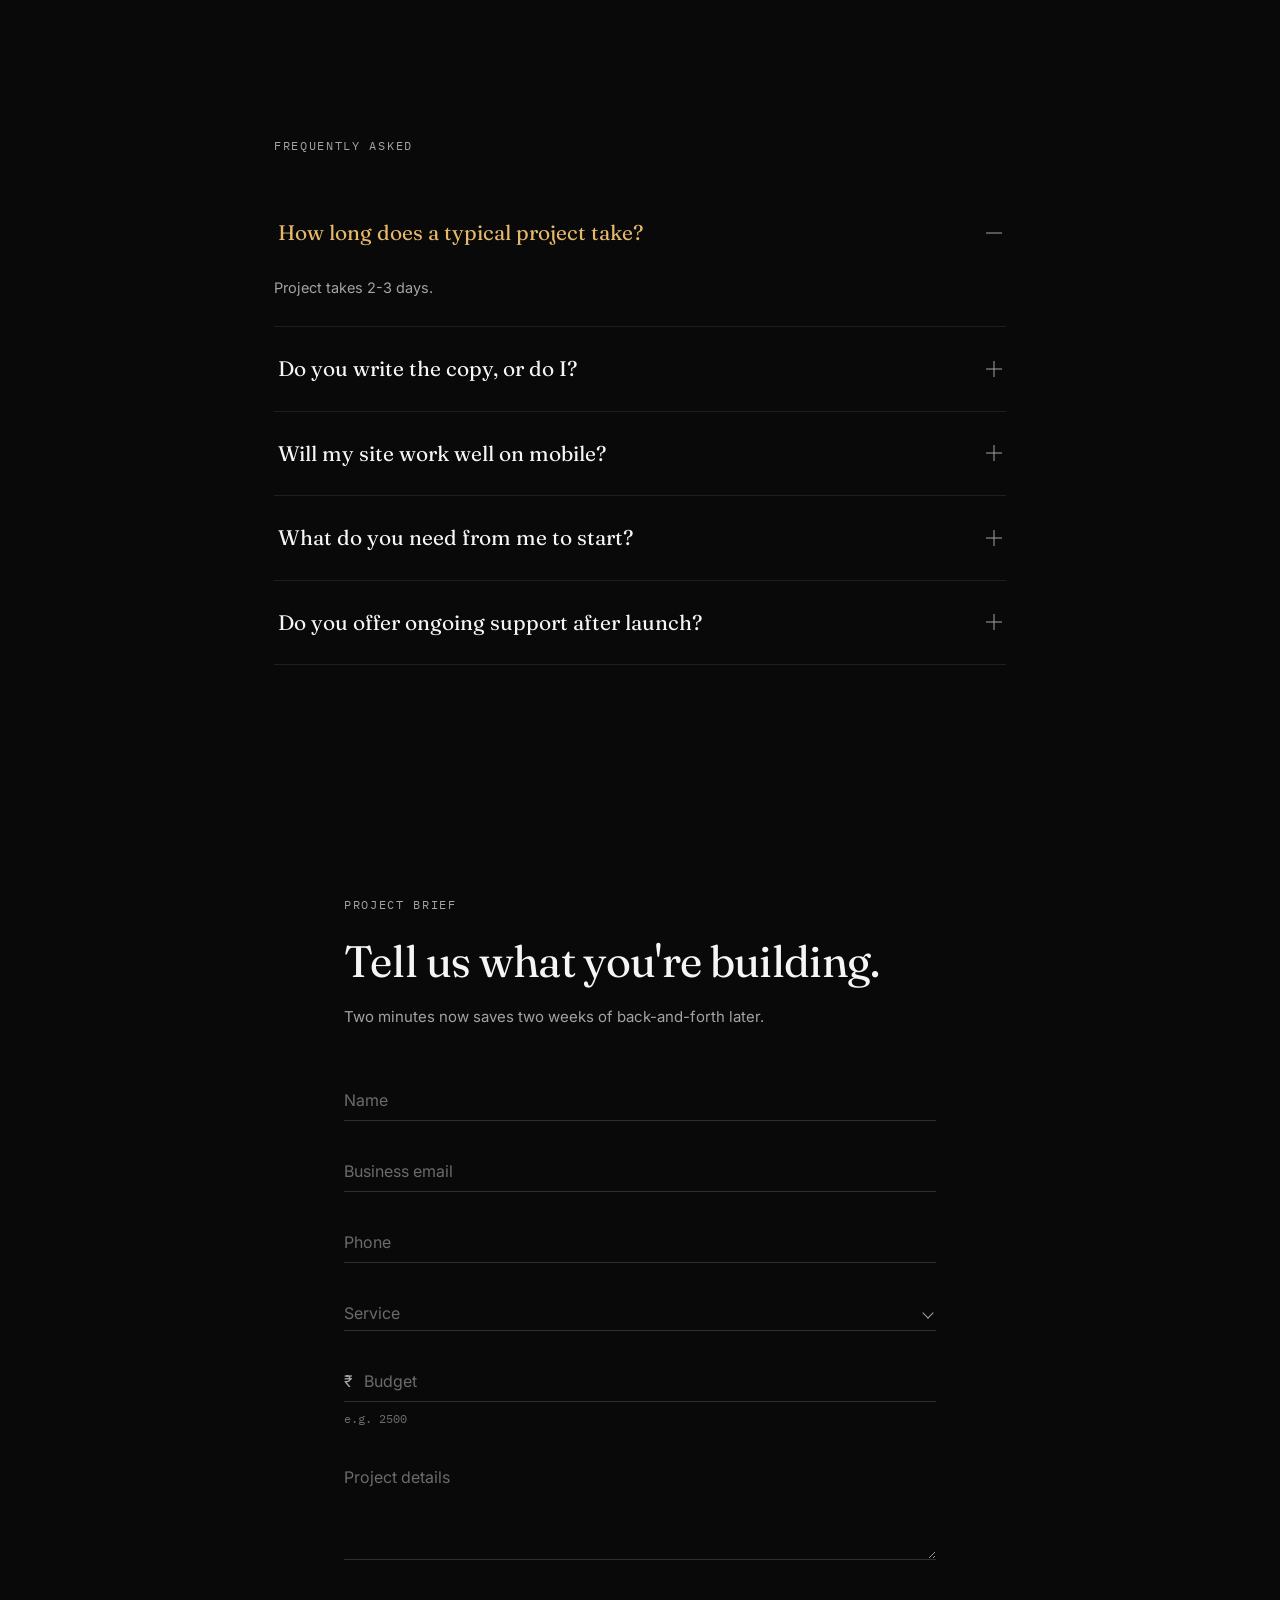
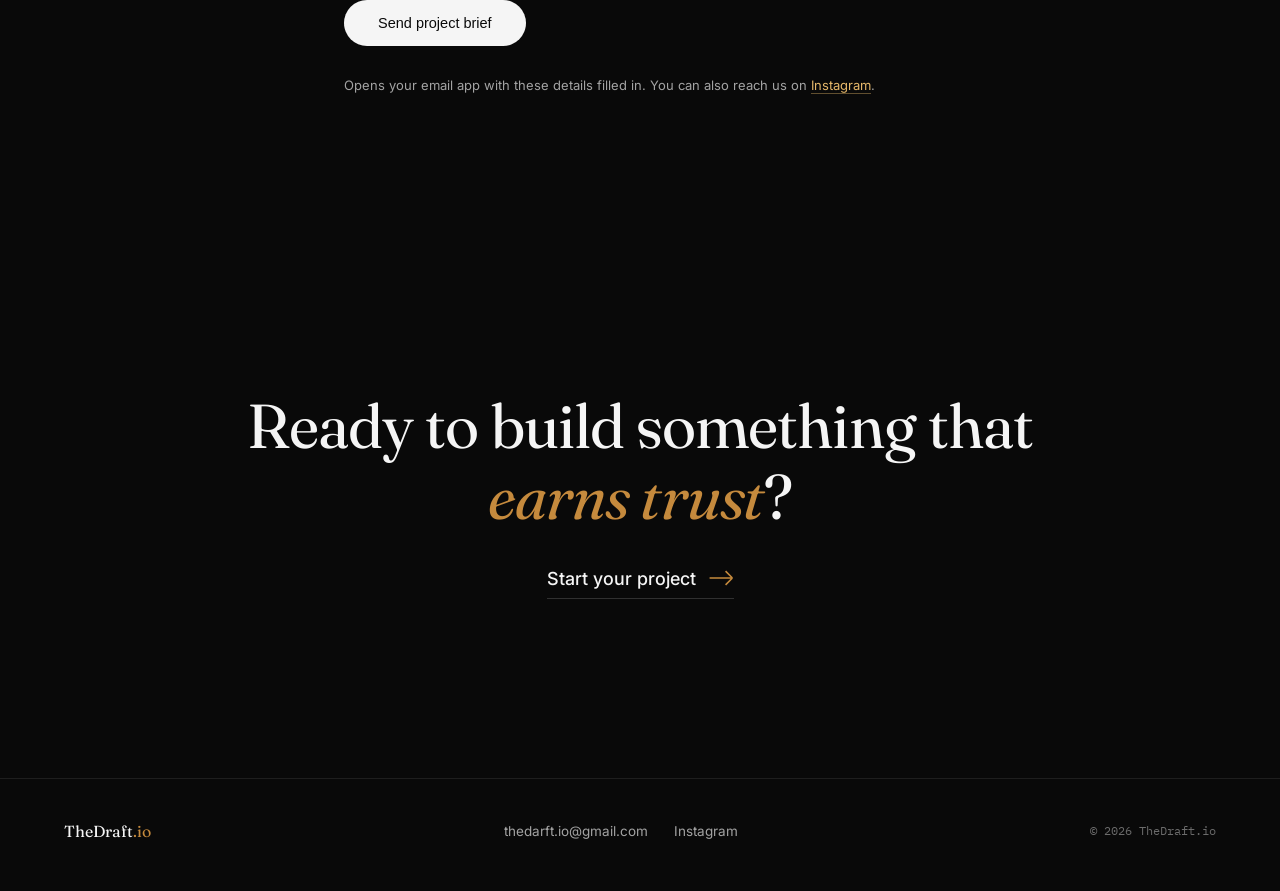
==== commit 6a51e4bf: "Update index.html" ====
--- a/index.html
+++ b/index.html
@@ -91,7 +91,7 @@
       <h2 class="project__title">A look at recent work</h2>
     </div>
 
-    <div class="project__frame">
+    <a href="https://thedraft-io.github.io/Mythora.mlbb.topup/" target="_blank" rel="noopener noreferrer" class="project__link"><div class="project__frame">
       <div class="browser browser--large">
         <div class="browser__chrome">
           <div class="browser__dots"><span></span><span></span><span></span></div>
@@ -104,6 +104,9 @@
           </div>
         </div>
       </div>
+      105   </div>
+106 </div>
+    </a>
     </div>
 
     <div class="project__meta">
--- a/style.css
+++ b/style.css
@@ -287,14 +287,16 @@
 .project { padding: clamp(60px, 9vw, 120px) var(--gutter); max-width: 1400px; margin: 0 auto; }
 .project__head { margin-bottom: 44px; }
 .project__title { font-family: var(--serif); font-weight: 400; font-size: clamp(30px, 4vw, 48px); margin: 14px 0 0; letter-spacing: -0.015em; }
-
 .browser--large .browser__viewport {
   height: clamp(240px, 40vw, 420px);
   position: relative;
   display: flex;
   align-items: center;
   justify-content: center;
-  background: radial-gradient(circle at 30% 20%, rgba(197,138,61,0.08), transparent 60%), var(--surface);
+  background: linear-gradient(rgba(0,0,0,0.55), rgba(0,0,0,0.55)), 
+              url('mythorapreview.jpg') center/cover no-repeat;
+  border-radius: 12px;
+  overflow: hidden;
 }
 .project__preview { text-align: center; padding: 40px; }
 .project__preview-eyebrow {
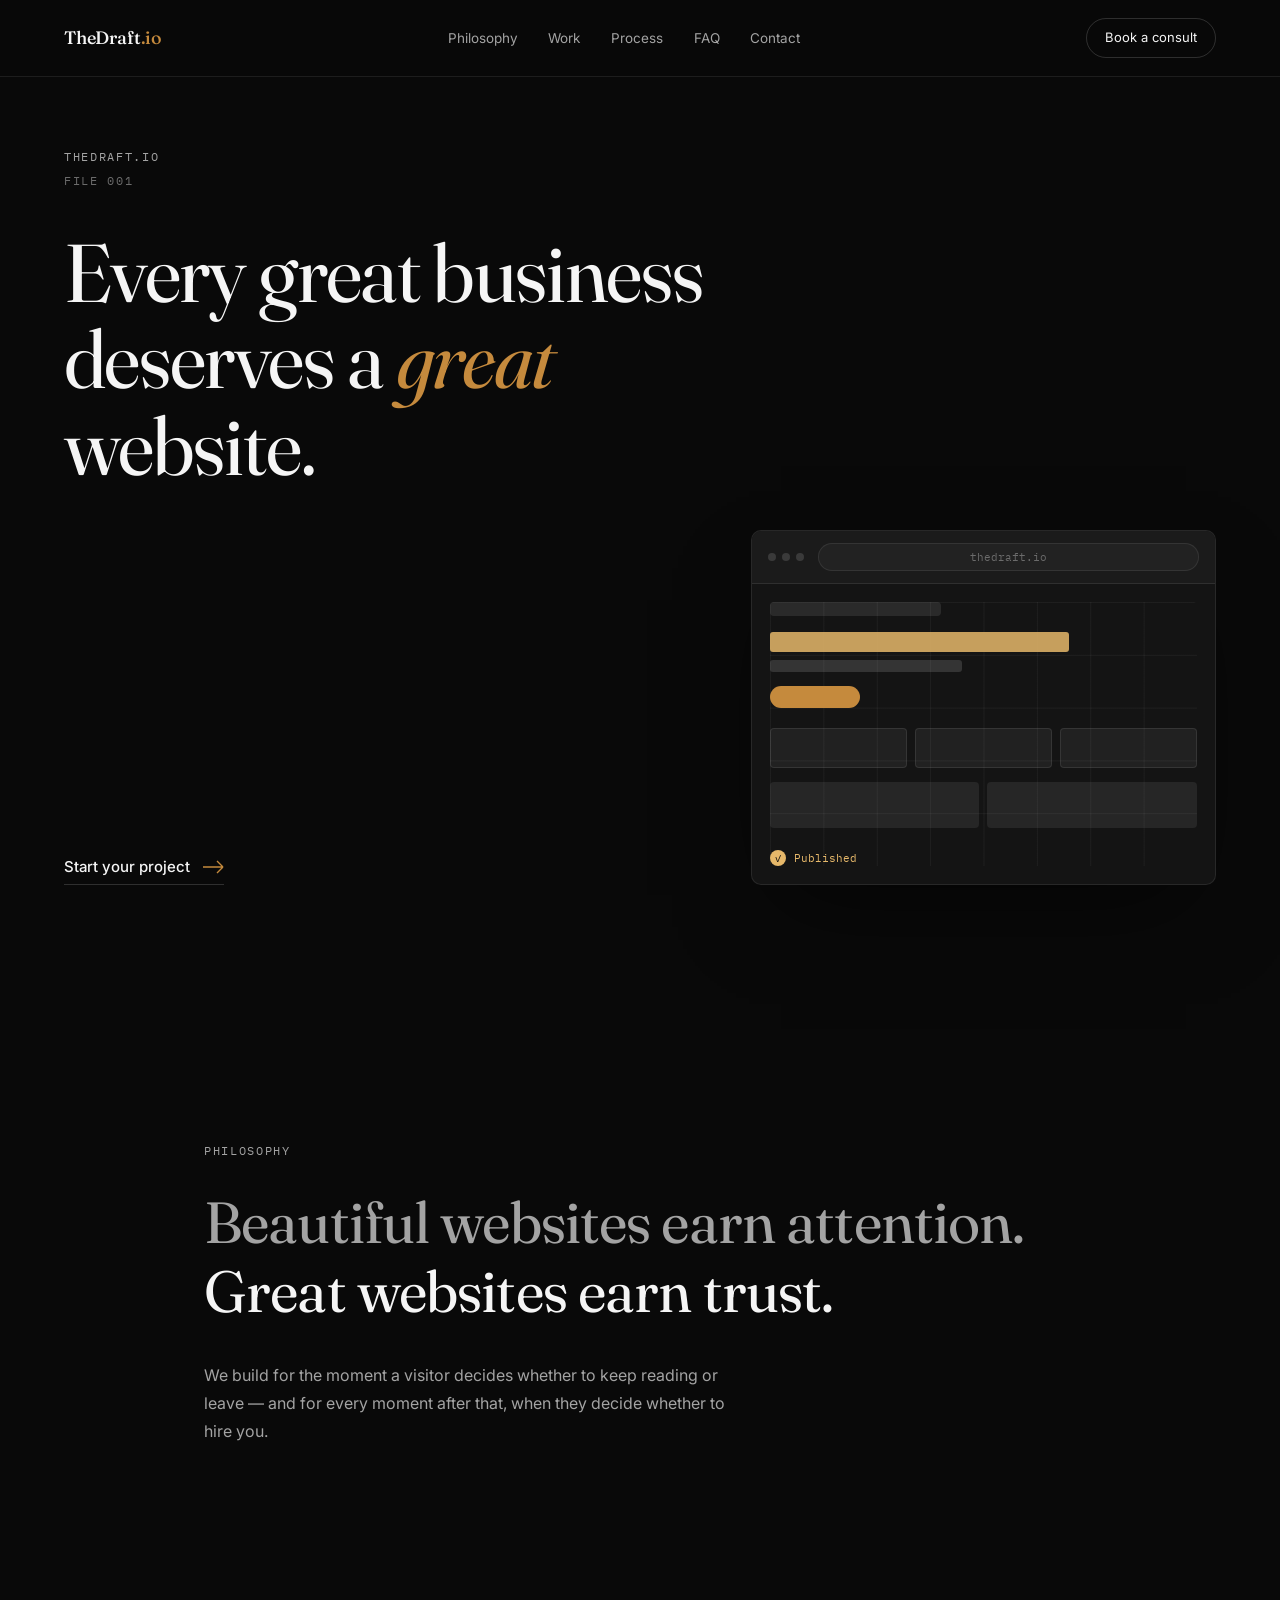
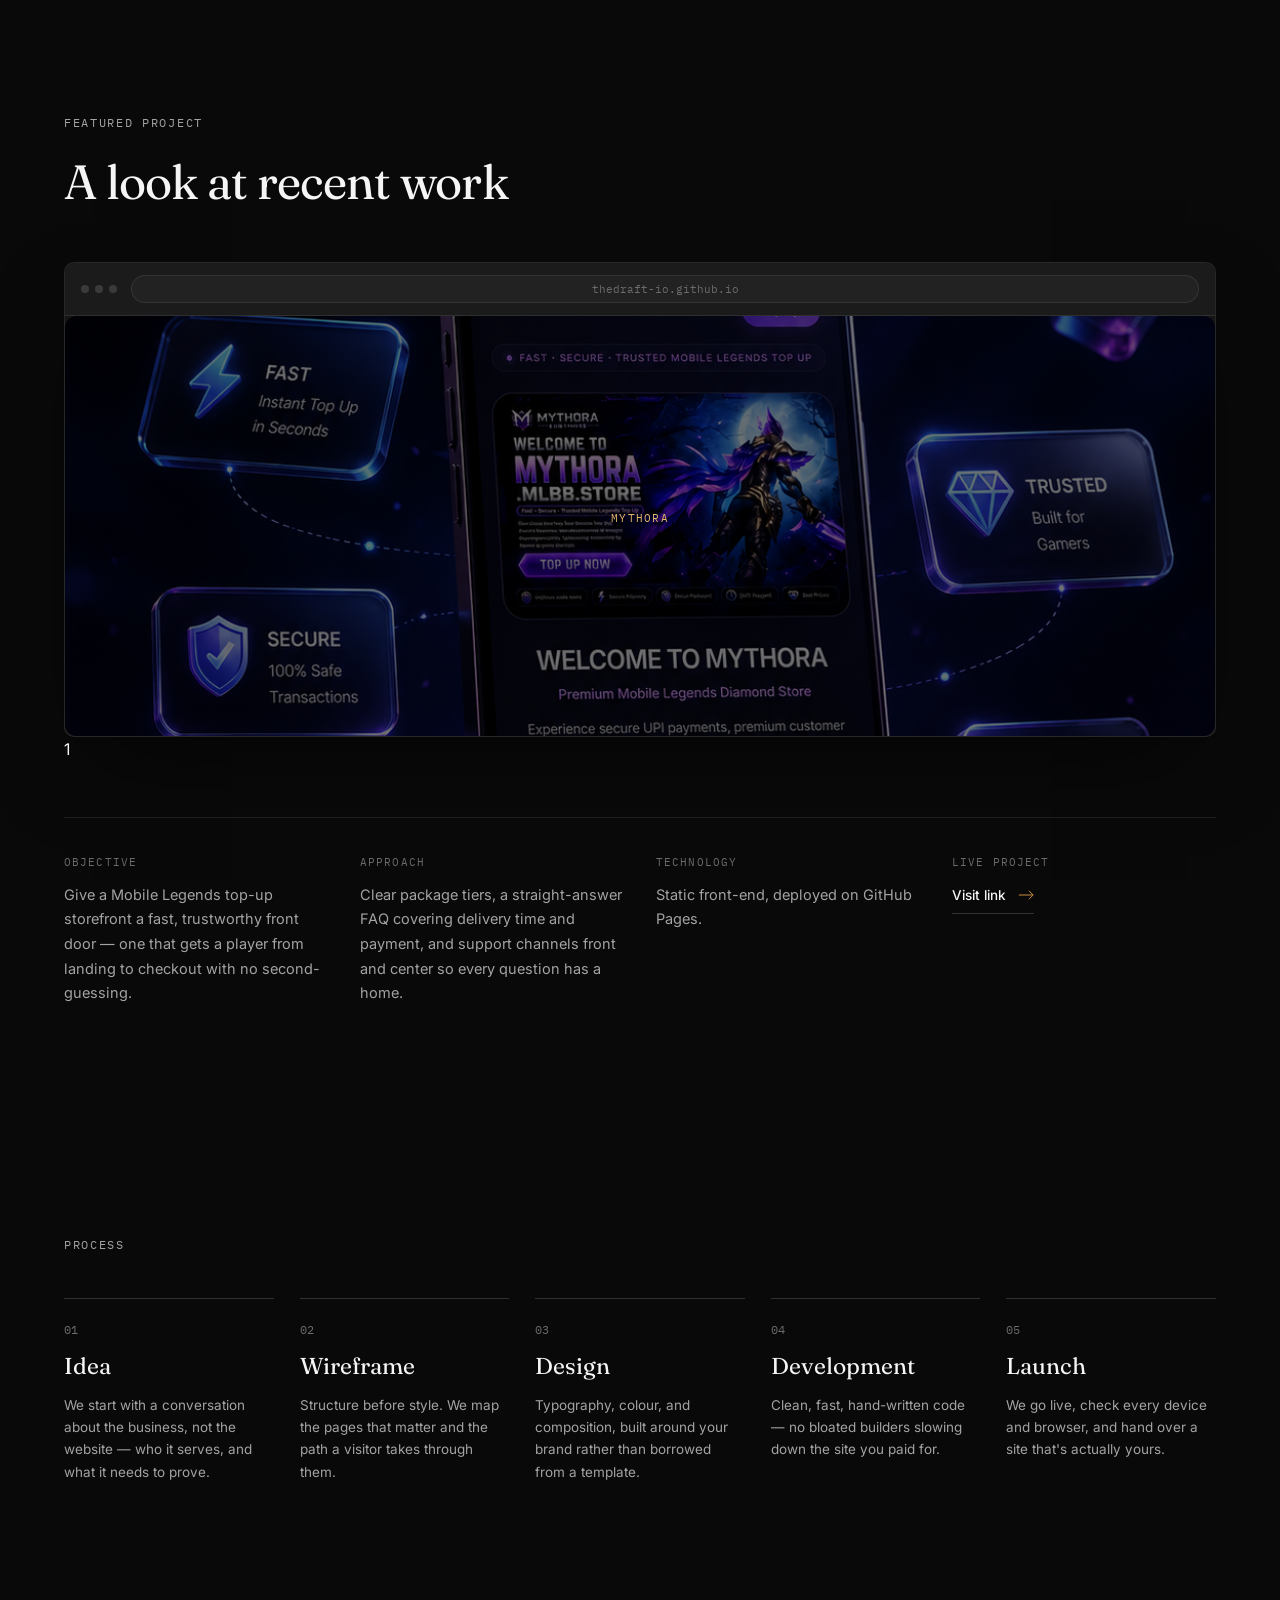
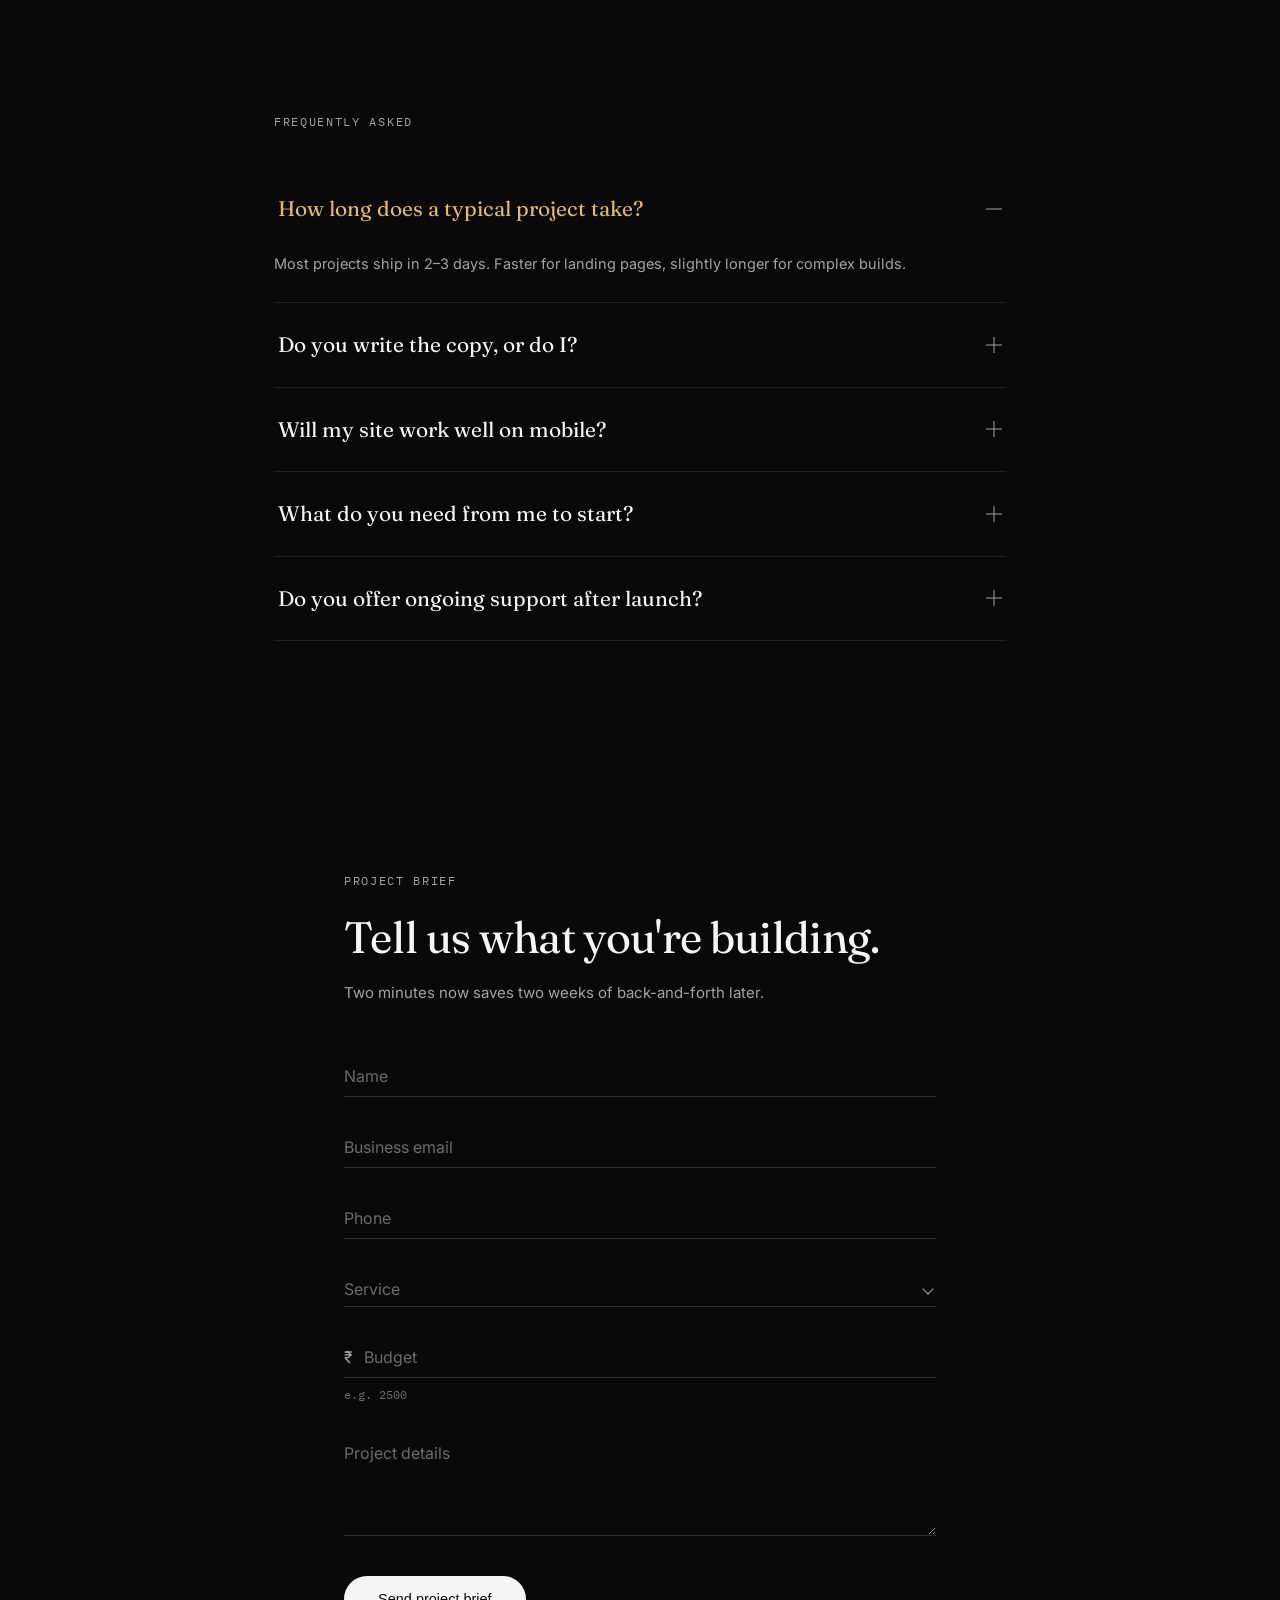
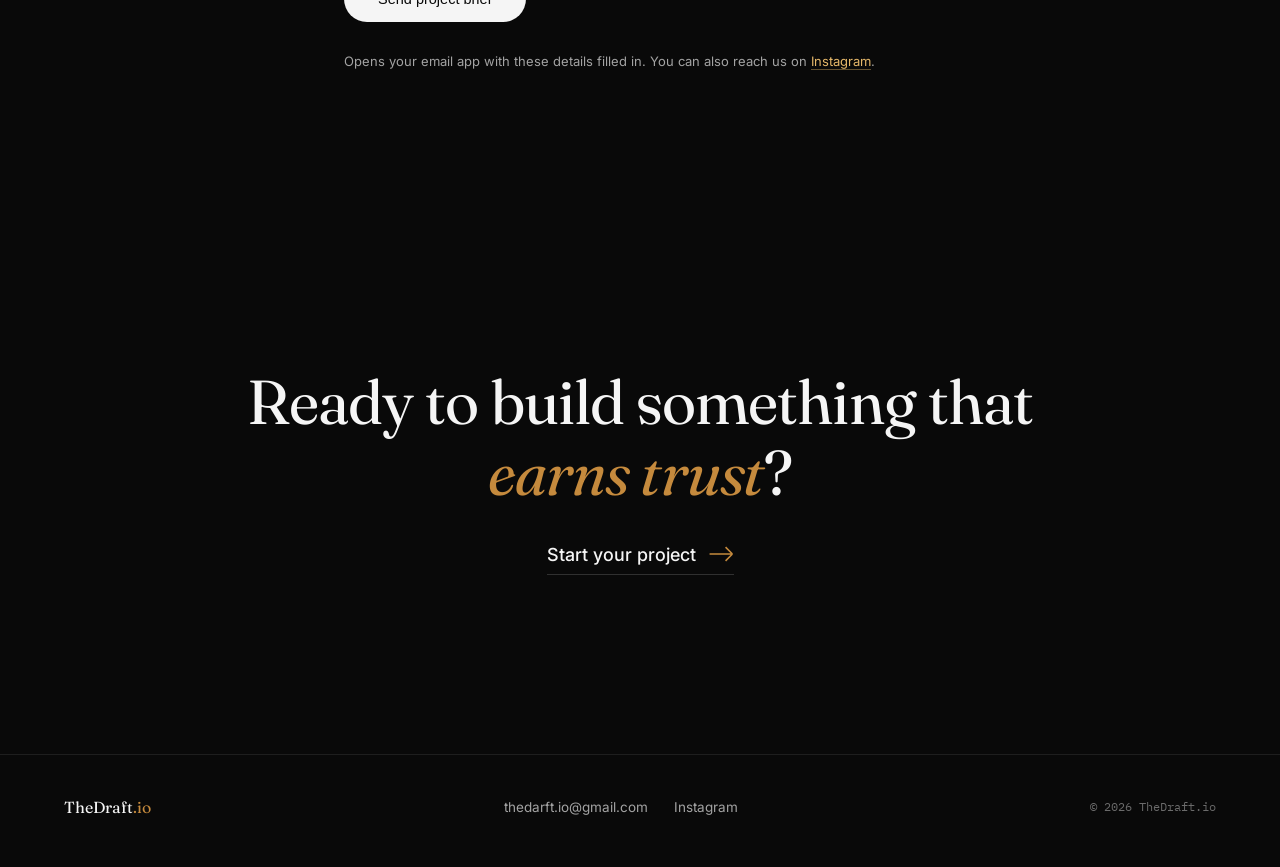
==== commit 23b3fe4b: "Update index.html" ====
--- a/index.html
+++ b/index.html
@@ -100,12 +100,12 @@
         <div class="browser__viewport">
           <div class="project__preview">
             <span class="project__preview-eyebrow">Mythora</span>
-            <p class="project__preview-line">Diamond top-up storefront for Mobile Legends players</p>
+            <p class="project__preview-line"></p>
           </div>
         </div>
       </div>
-      105   </div>
-106 </div>
+         </div>
+1 </div>
     </a>
     </div>
 
@@ -170,7 +170,7 @@
     <div class="faq__list">
       <details class="faq__item" open>
         <summary><span>How long does a typical project take?</span><span class="faq__icon" aria-hidden="true"></span></summary>
-        <p>Project takes 2-3 days.</p>
+        <p>Most projects ship in 2–3 days. Faster for landing pages, slightly longer for complex builds.</p>
       </details>
       <details class="faq__item">
         <summary><span>Do you write the copy, or do I?</span><span class="faq__icon" aria-hidden="true"></span></summary>
--- a/style.css
+++ b/style.css
@@ -490,3 +490,12 @@
 .footer__links a { transition: color 0.3s ease; }
 .footer__links a:hover { color: var(--highlight); }
 .footer__note { font-size: 12px; color: var(--text-tertiary); font-family: var(--mono); }
+.project__link { 
+  text-decoration: none; 
+  display: block; 
+  color: inherit; 
+}
+.project__link:hover .browser--large {
+  transform: translateY(-4px);
+  transition: 0.3s;
+}
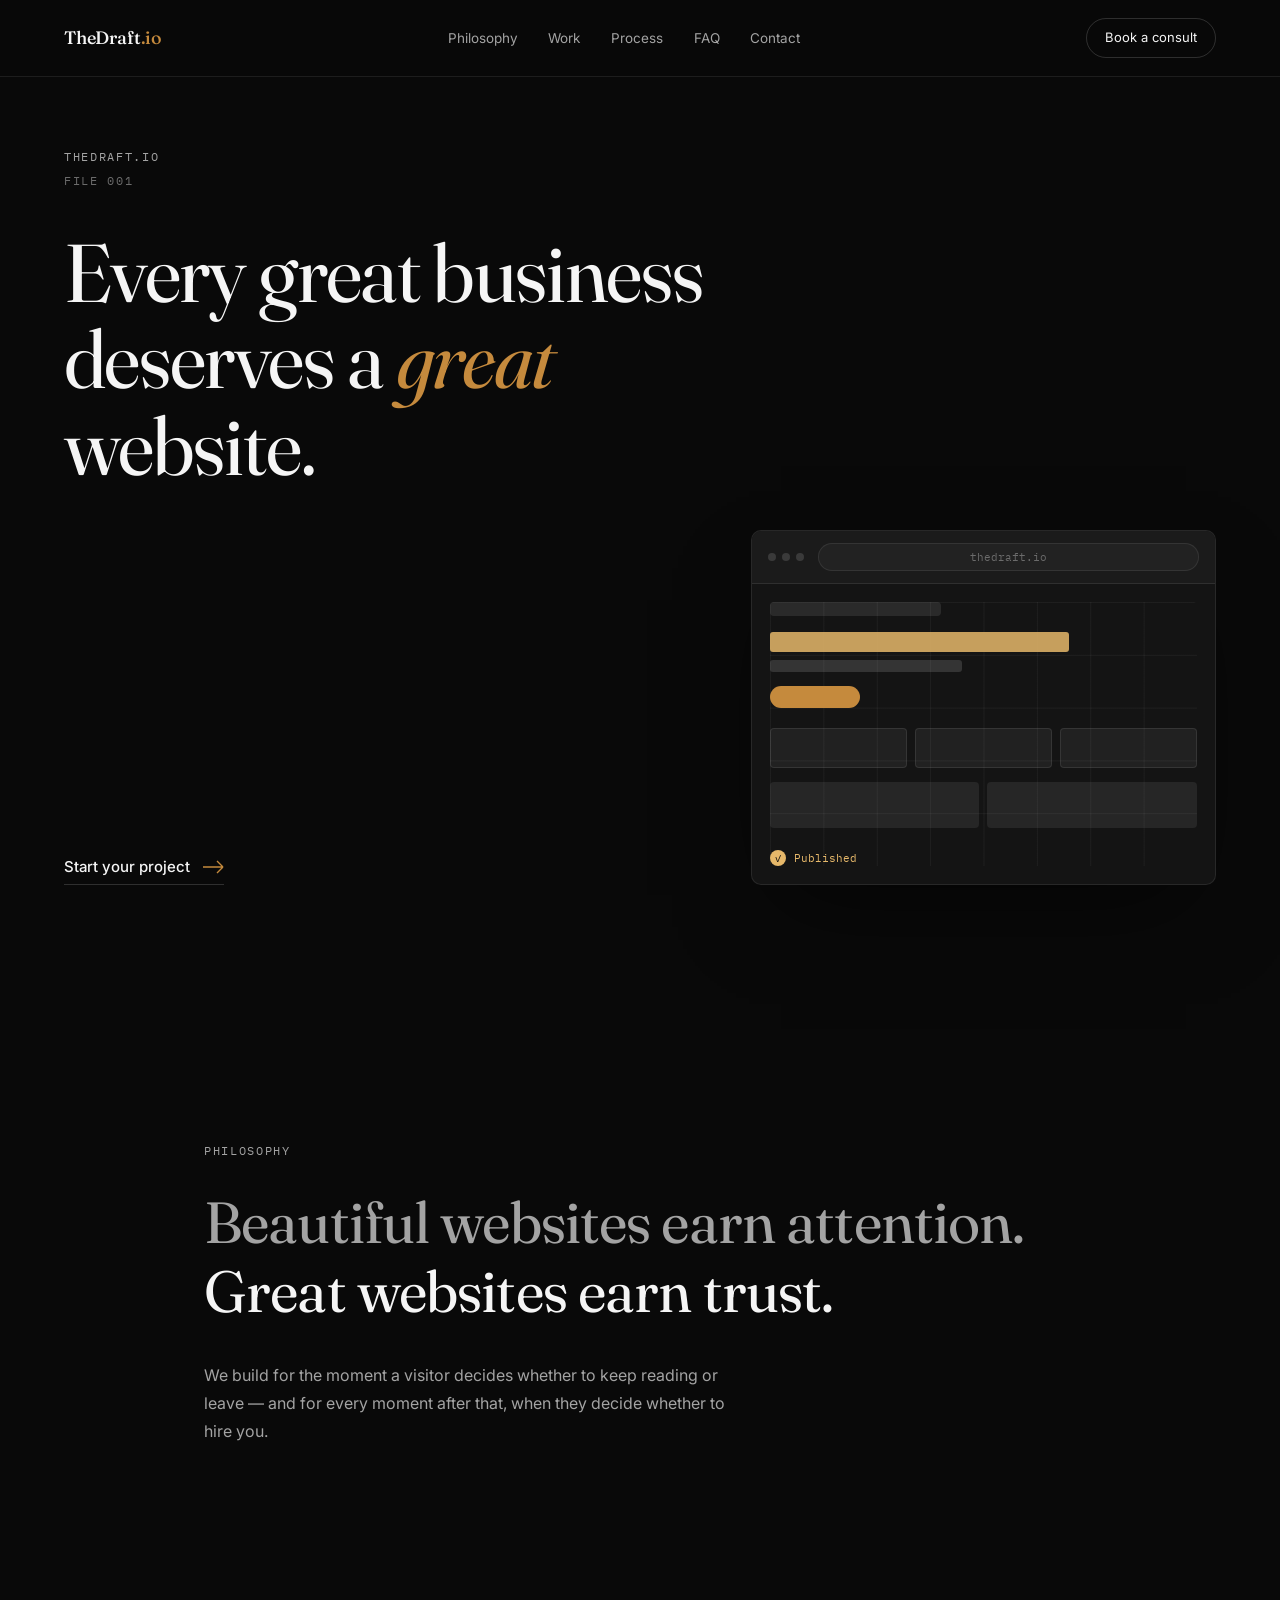
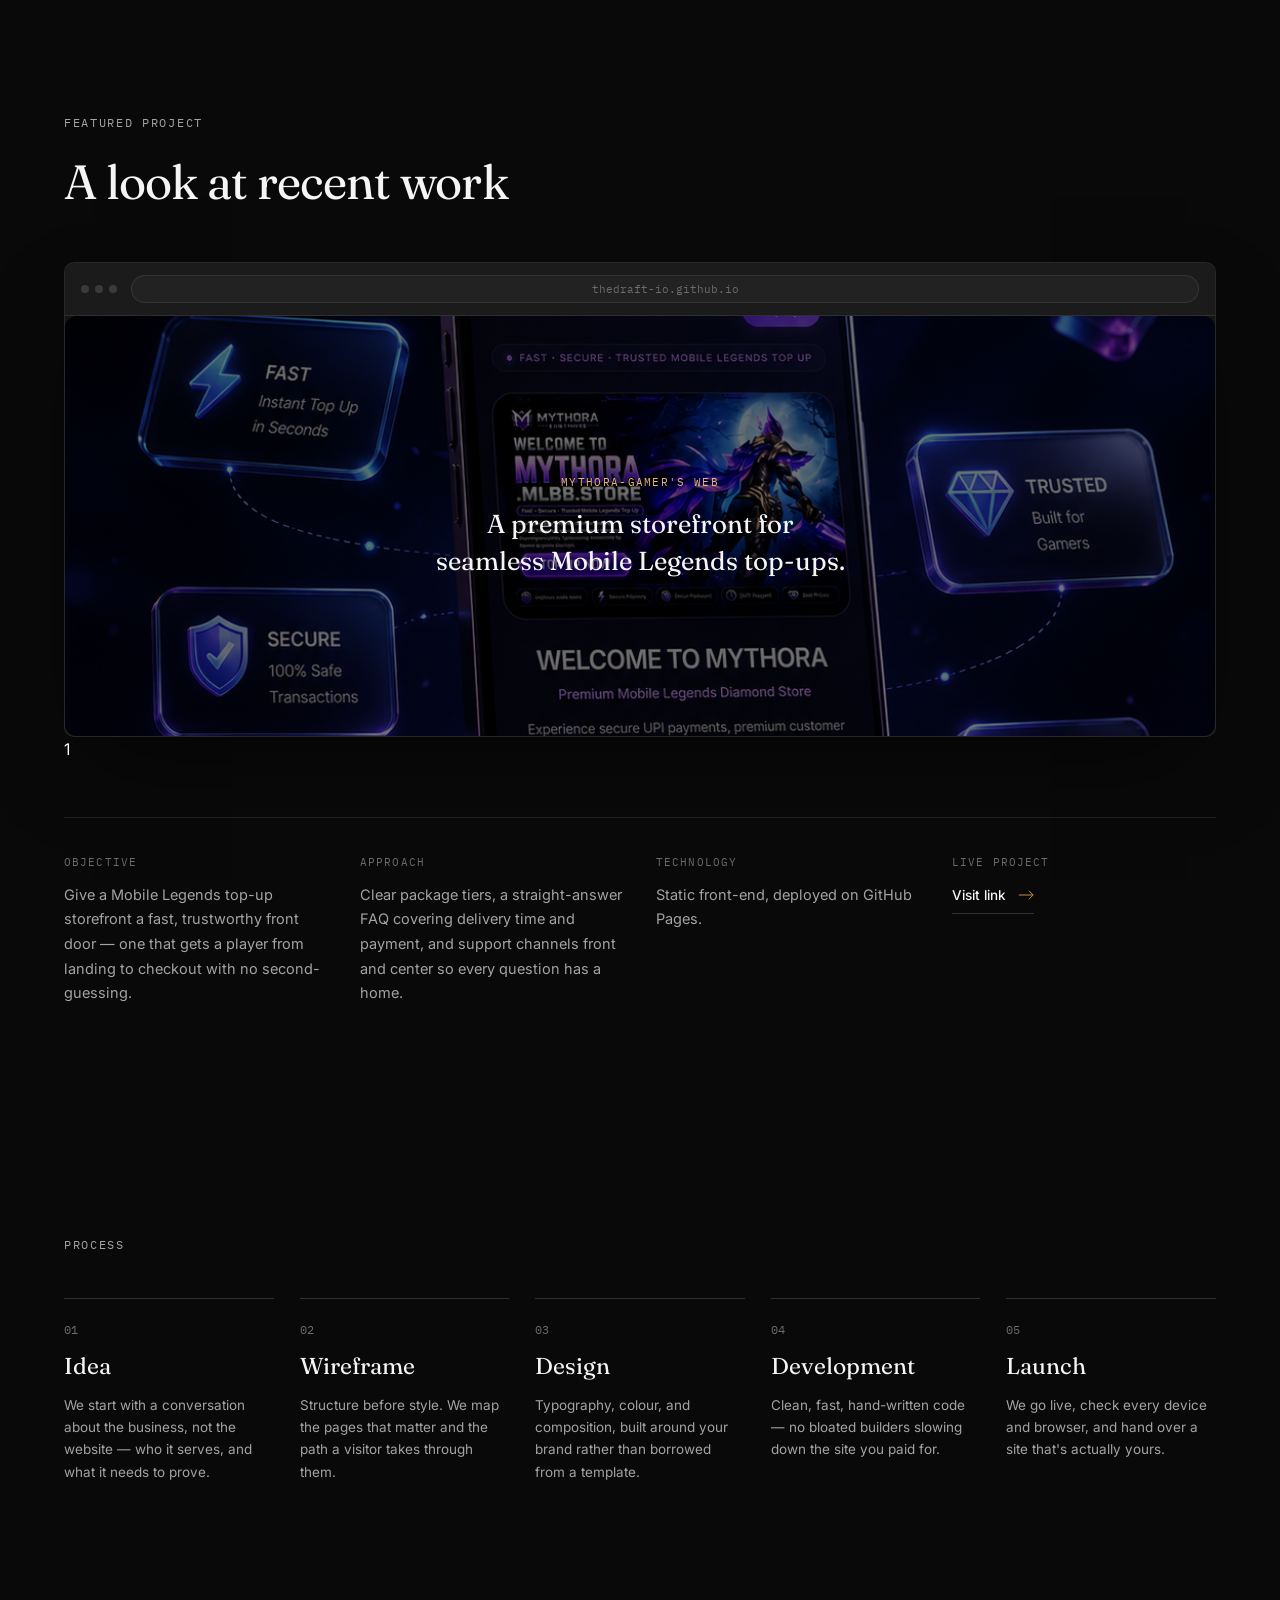
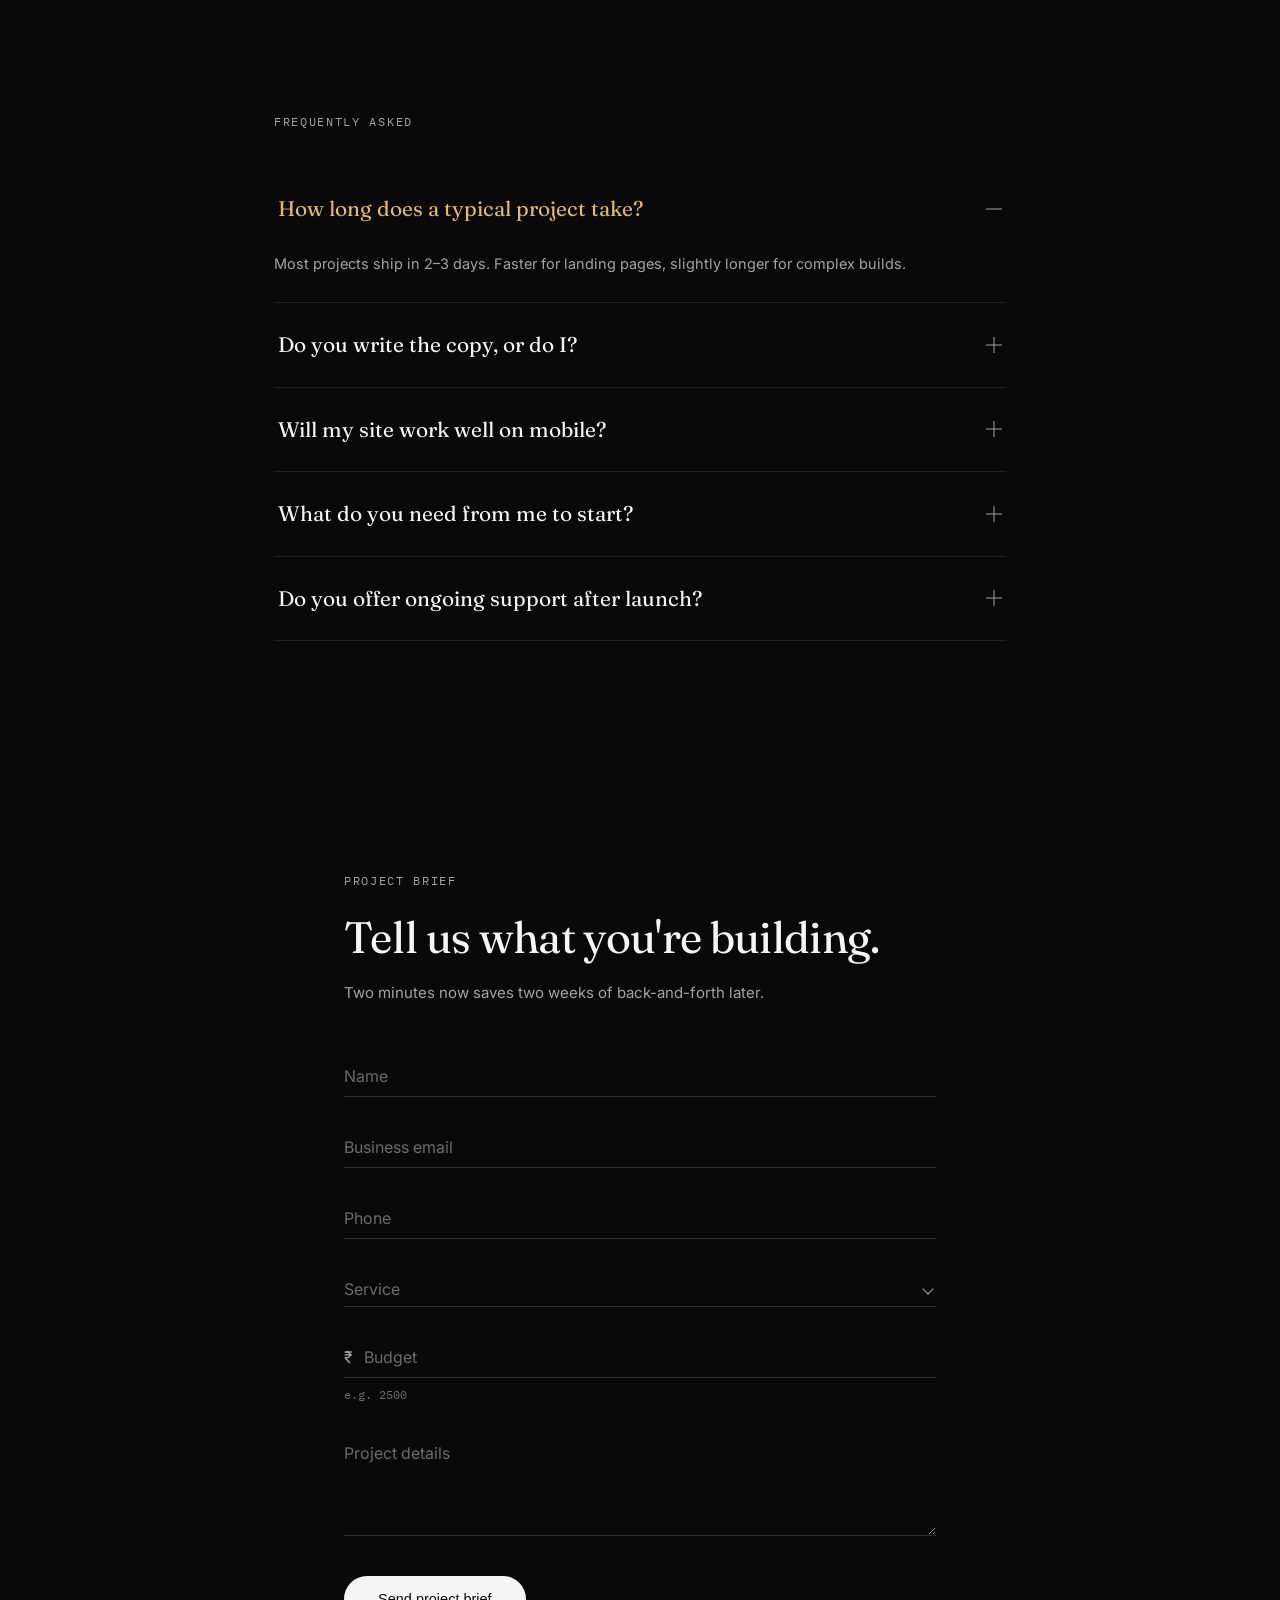
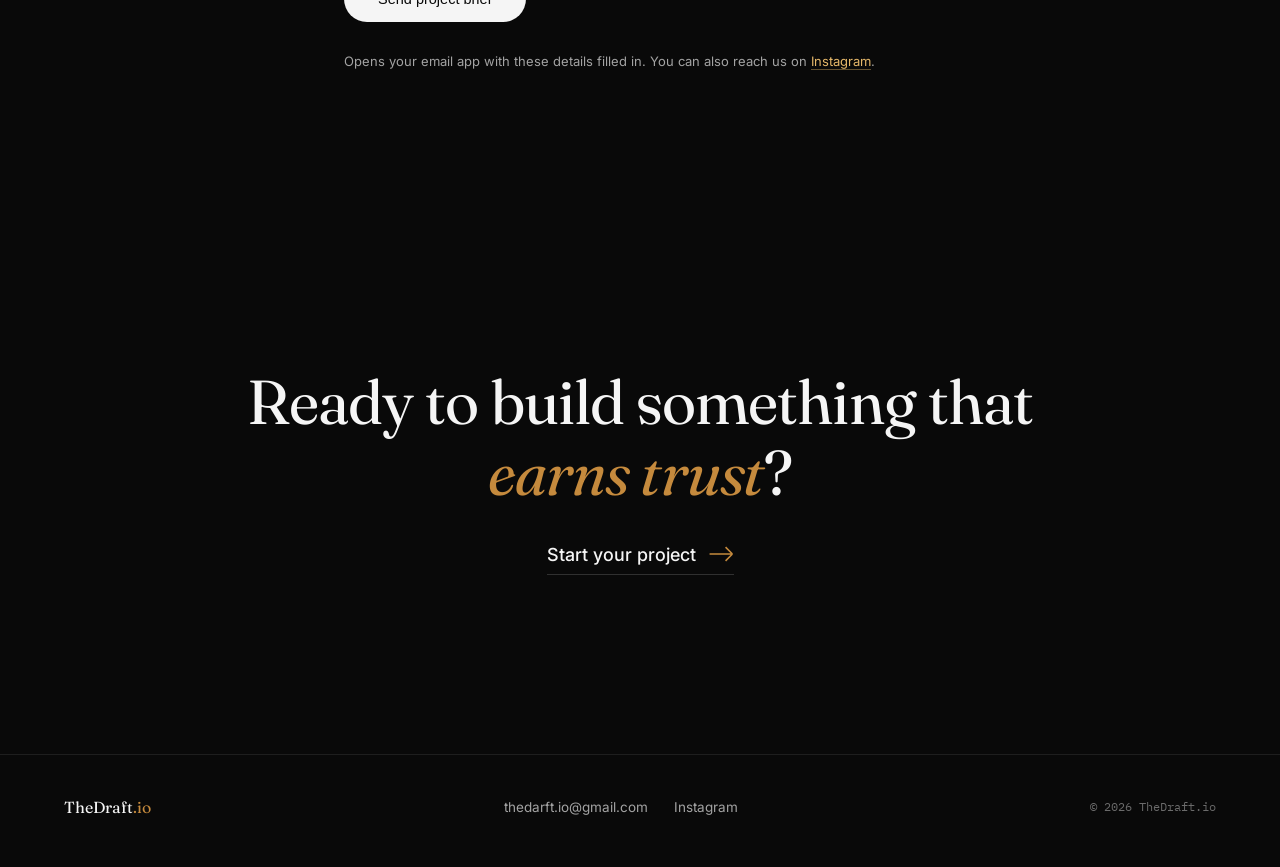
==== commit 02f55ef4: "Update index.html" ====
--- a/index.html
+++ b/index.html
@@ -99,8 +99,8 @@
         </div>
         <div class="browser__viewport">
           <div class="project__preview">
-            <span class="project__preview-eyebrow">Mythora</span>
-            <p class="project__preview-line"></p>
+            <span class="project__preview-eyebrow">Mythora-gamer's web</span>
+            <p class="project__preview-line">A premium storefront for seamless Mobile Legends top-ups.</p>
           </div>
         </div>
       </div>
